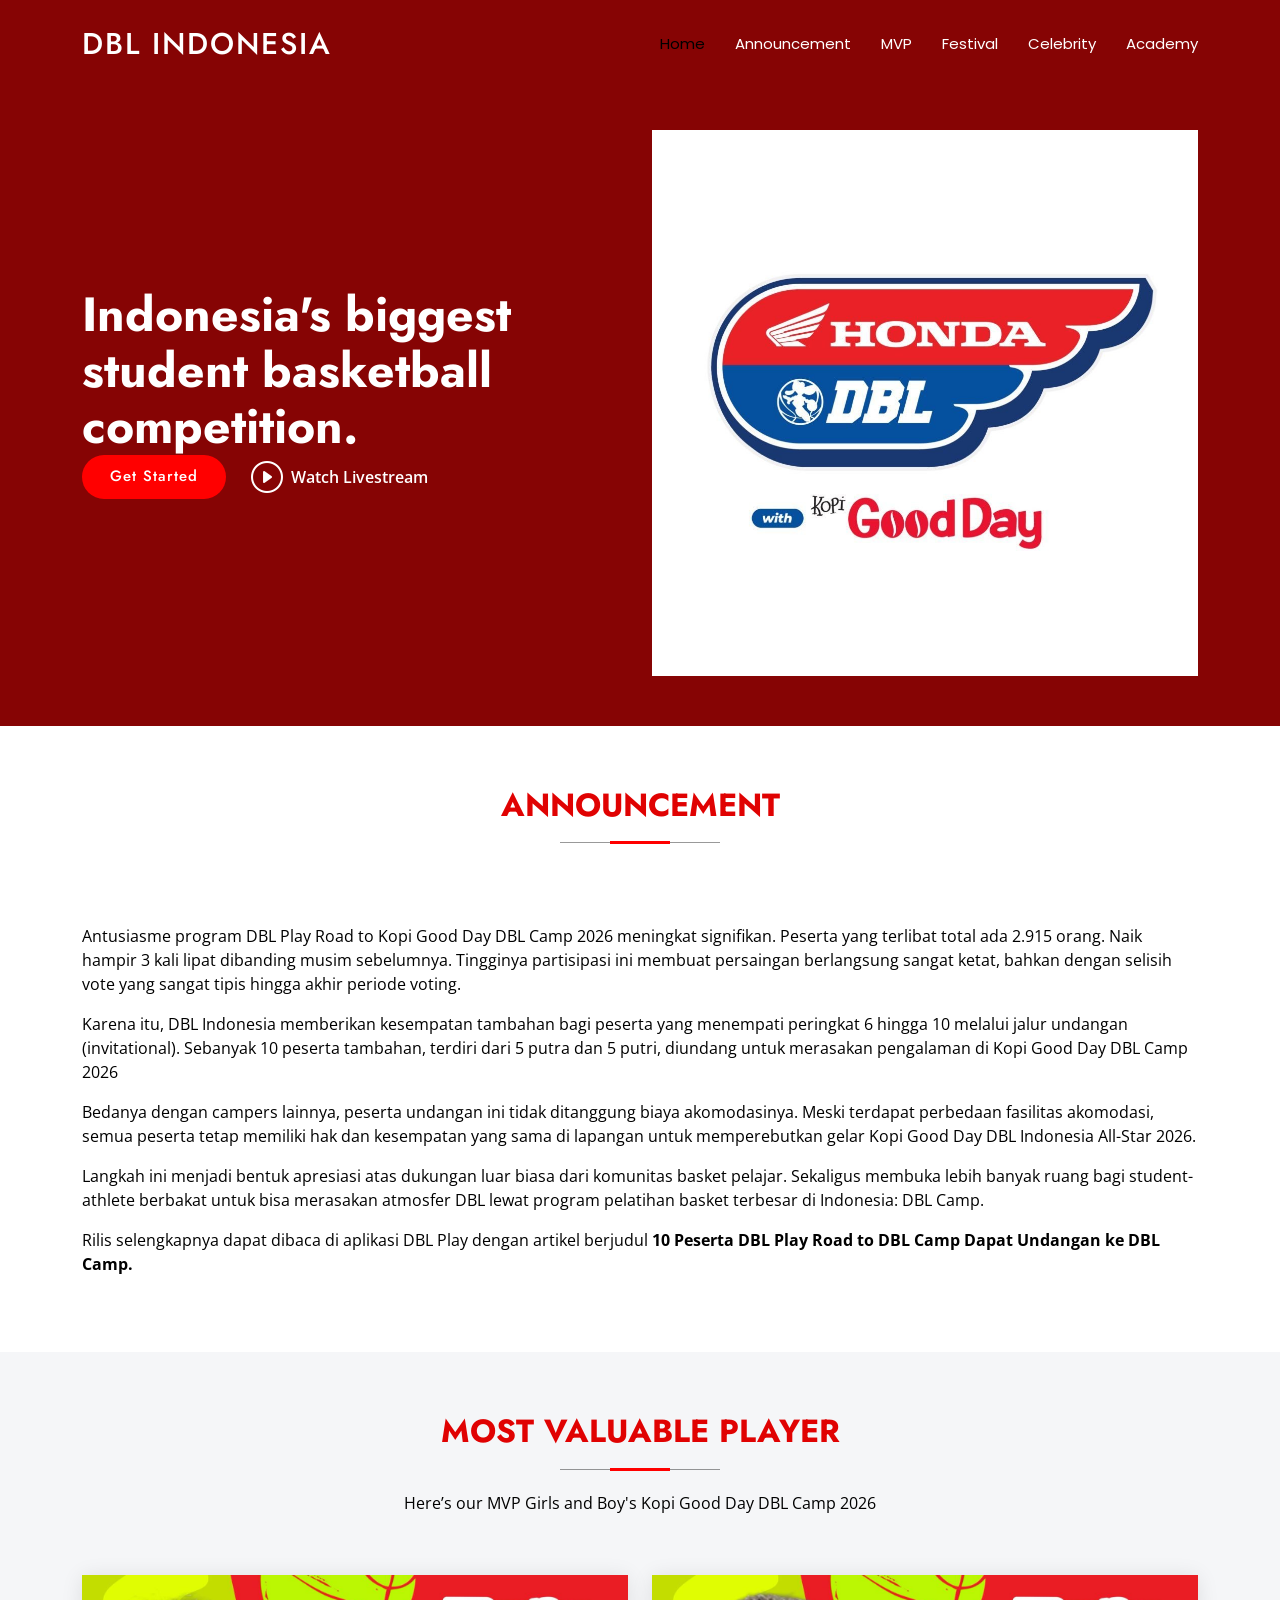
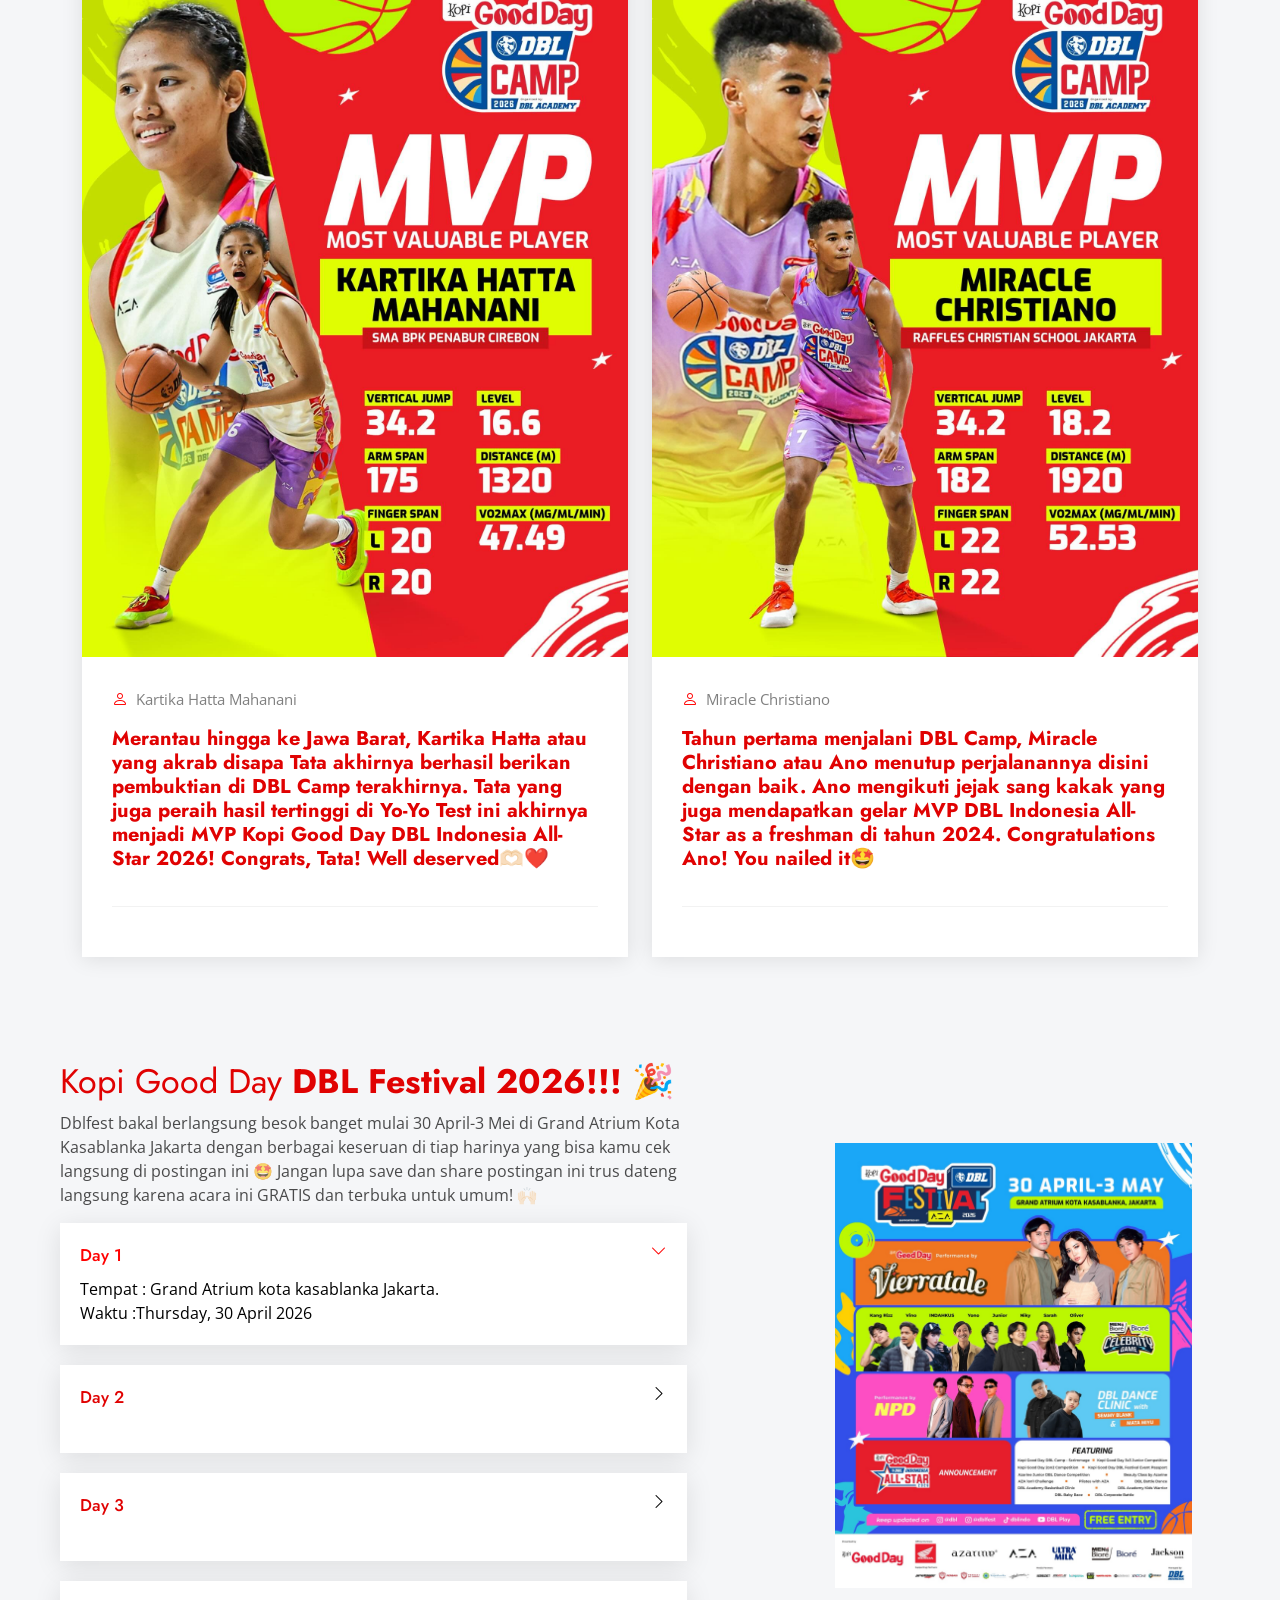
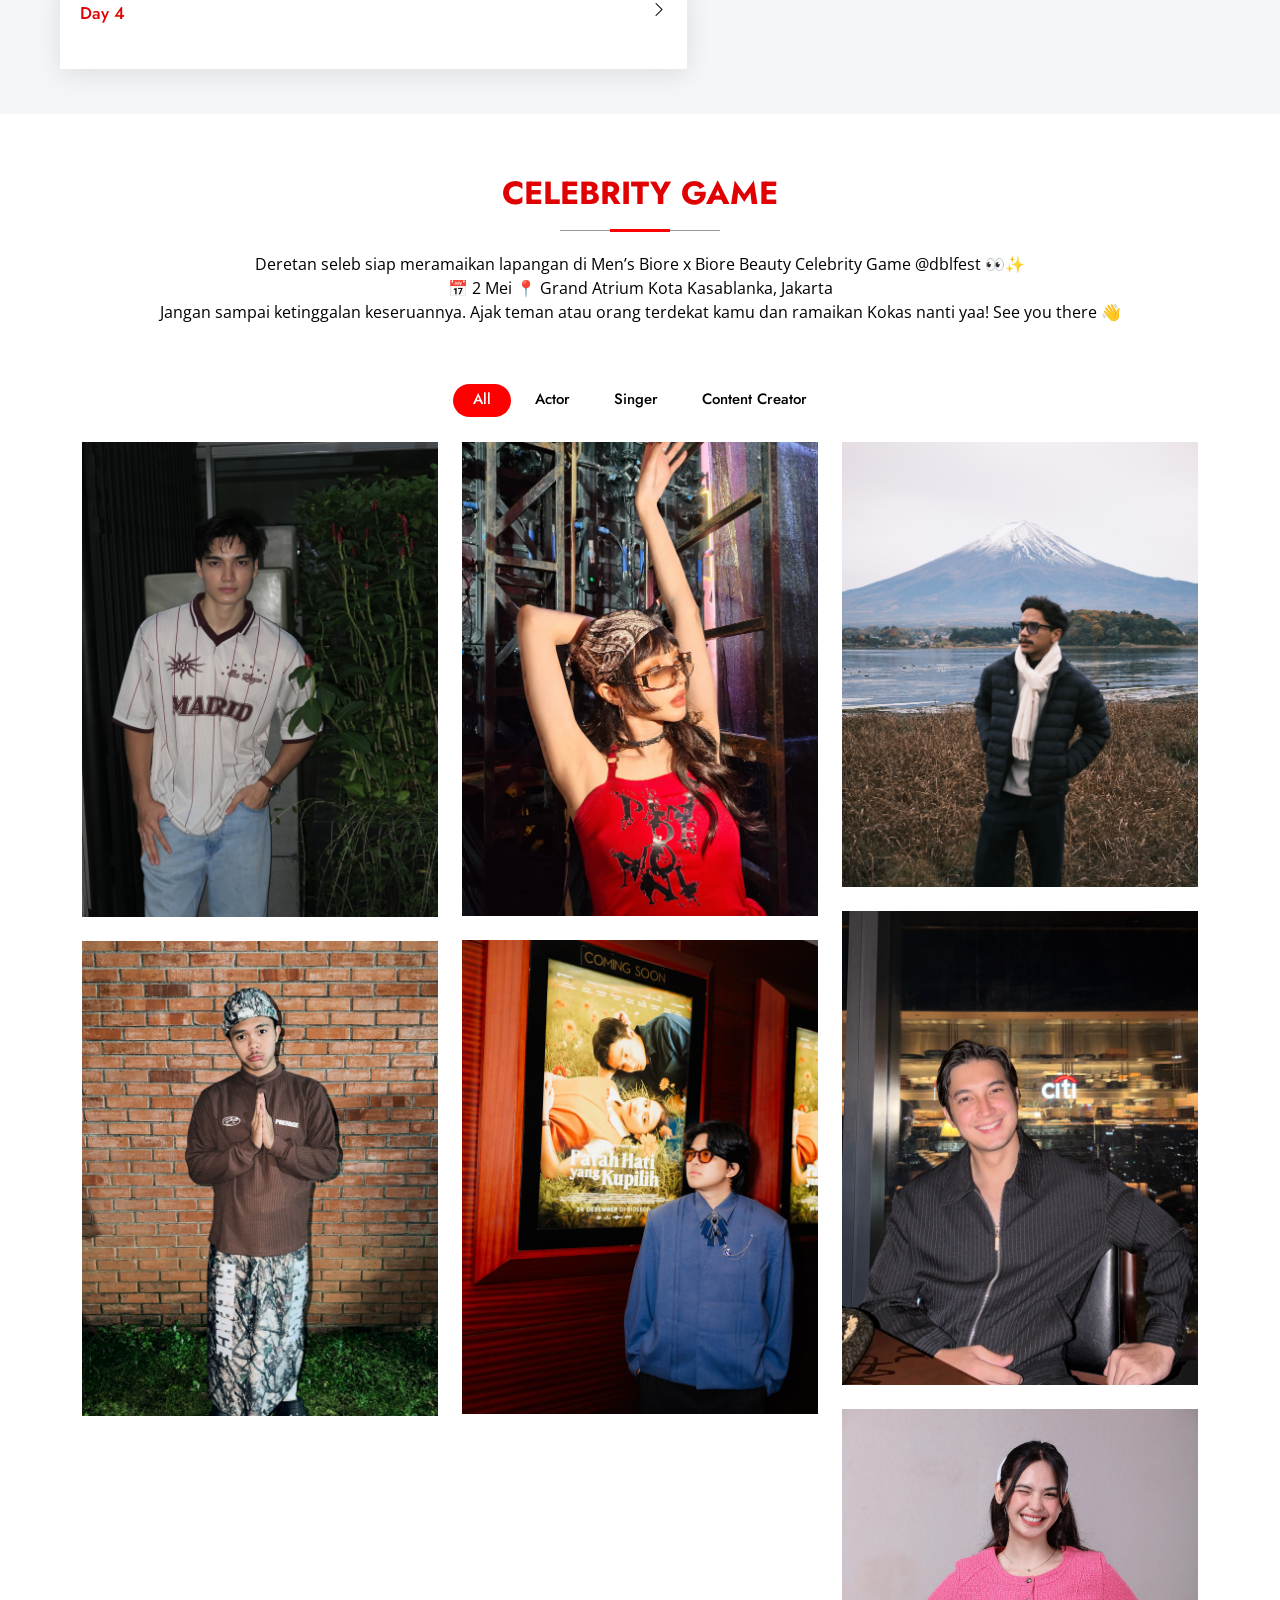
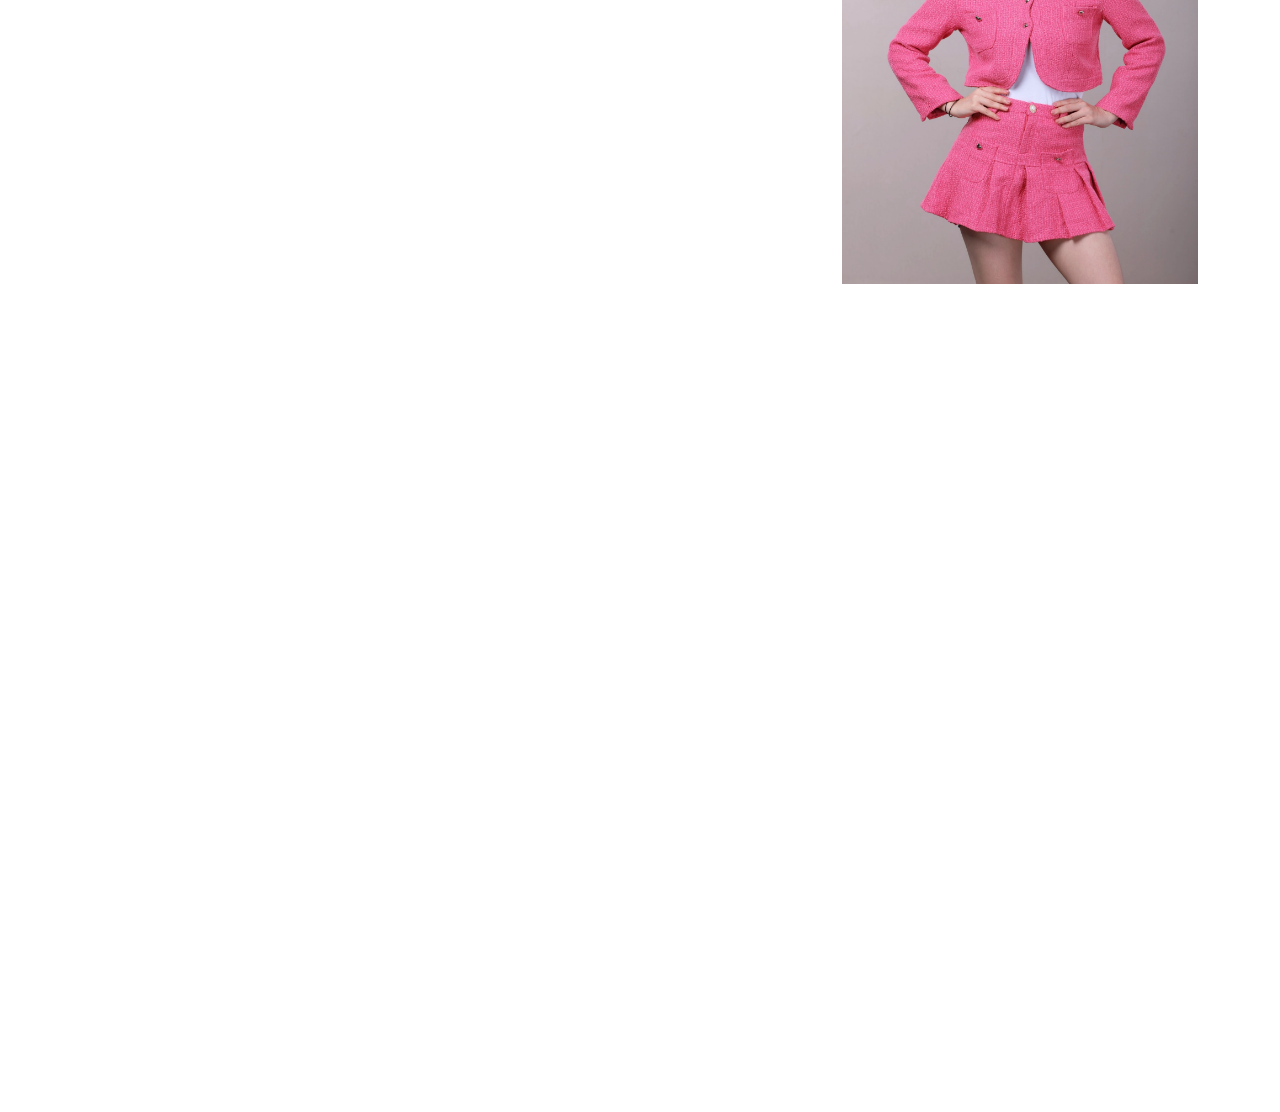
==== tugas_ets.html @ 43fe9515 "Tugas pra ETS" ====
<!DOCTYPE html>
<html lang="en">

<head>
    <meta charset="utf-8">
    <meta content="width=device-width, initial-scale=1.0" name="viewport">
    <title>Index - Arsha Bootstrap Template</title>
    <meta name="description" content="">
    <meta name="keywords" content="">

    <!-- Favicons -->
    <link href="assets/img/favicon.png" rel="icon">
    <link href="assets/img/apple-touch-icon.png" rel="apple-touch-icon">

    <!-- Fonts -->
    <link href="https://fonts.googleapis.com" rel="preconnect">
    <link href="https://fonts.gstatic.com" rel="preconnect" crossorigin>
    <link
        href="https://fonts.googleapis.com/css2?family=Open+Sans:ital,wght@0,300;0,400;0,500;0,600;0,700;0,800;1,300;1,400;1,500;1,600;1,700;1,800&family=Poppins:ital,wght@0,100;0,200;0,300;0,400;0,500;0,600;0,700;0,800;0,900;1,100;1,200;1,300;1,400;1,500;1,600;1,700;1,800;1,900&family=Jost:ital,wght@0,100;0,200;0,300;0,400;0,500;0,600;0,700;0,800;0,900;1,100;1,200;1,300;1,400;1,500;1,600;1,700;1,800;1,900&display=swap"
        rel="stylesheet">

    <!-- Vendor CSS Files -->
    <link href="assets/vendor/bootstrap/css/bootstrap.min.css" rel="stylesheet">
    <link href="assets/vendor/bootstrap-icons/bootstrap-icons.css" rel="stylesheet">
    <link href="assets/vendor/aos/aos.css" rel="stylesheet">
    <link href="assets/vendor/glightbox/css/glightbox.min.css" rel="stylesheet">
    <link href="assets/vendor/swiper/swiper-bundle.min.css" rel="stylesheet">

    <!-- Main CSS File -->
    <link href="assets/css/main.css" rel="stylesheet">

    <!-- =======================================================
  * Template Name: Arsha
  * Template URL: https://bootstrapmade.com/arsha-free-bootstrap-html-template-corporate/
  * Updated: Feb 22 2025 with Bootstrap v5.3.3
  * Author: BootstrapMade.com
  * License: https://bootstrapmade.com/license/
  ======================================================== -->
</head>

<body class="index-page">
    <!-- Header -->

    <header id="header" class="header d-flex align-items-center fixed-top">
        <div class="container-fluid container-xl position-relative d-flex align-items-center">

            <a href="index.html" class="logo d-flex align-items-center me-auto">
                <!-- Uncomment the line below if you also wish to use an image logo -->
                <!-- <img src="assets/img/logo.webp" alt=""> -->
                <h1 class="sitename">DBL Indonesia</h1>
            </a>

            <nav id="navmenu" class="navmenu">
                <ul>
                    <li><a href="#hero" class="active">Home</a></li>
                    <li><a href="#announcement">Announcement</a></li>
                    <li><a href="#mvp">MVP</a></li>
                    <li><a href="#festival">Festival</a></li>
                    <li><a href="#celebrity">Celebrity</a></li>
                    <li><a href="#academy">Academy</a></li>
                </ul>
        </div>
    </header>

    <main class="main">

        <!-- Hero Section -->
        <section id="hero" class="hero section dark-background">

            <div class="container">
                <div class="row gy-4">
                    <div class="col-lg-6 order-2 order-lg-1 d-flex flex-column justify-content-center"
                        data-aos="zoom-out">
                        <h1>Indonesia's biggest student basketball competition.</h1>
                        <div class="d-flex">
                            <a href="#hero" class="btn-get-started">Get Started</a>
                            <a href="https://www.youtube.com/DBLTV"
                                class="glightbox btn-watch-video d-flex align-items-center"><i
                                    class="bi bi-play-circle"></i><span>Watch Livestream</span></a>
                        </div>
                    </div>
                    <div class="col-lg-6 order-1 order-lg-2 hero-img" data-aos="zoom-out" data-aos-delay="200">
                        <img src="assets/img/tugasets/360075633_147842734992634_1544792061514167295_n.jpg"
                            class="img-fluid animated" alt="">
                    </div>
                </div>
            </div>

        </section><!-- /Hero Section -->

        <!-- Announcement -->
        <section id="announcement" class="about section">

            <!-- Section Title -->
            <div class="container section-title" data-aos="fade-up">
                <h2>Announcement</h2>
            </div><!-- End Section Title -->

            <div class="container">

                <div class="row gy-4">

                    <div class="col-lg-12 content" data-aos="fade-up" data-aos-delay="100">
                        <p>
                            Antusiasme program DBL Play Road to Kopi Good Day DBL Camp 2026 meningkat signifikan.
                            Peserta yang terlibat total ada 2.915 orang. Naik hampir 3 kali lipat dibanding musim
                            sebelumnya.
                            Tingginya partisipasi ini membuat persaingan
                            berlangsung sangat ketat, bahkan dengan selisih
                            vote yang sangat tipis hingga akhir periode voting.
                        </p>
                        <p> Karena itu, DBL Indonesia memberikan
                        kesempatan tambahan bagi peserta yang
                        menempati peringkat 6 hingga 10 melalui jalur
                        undangan (invitational). Sebanyak 10 peserta
                        tambahan, terdiri dari 5 putra dan 5 putri,
                        diundang untuk merasakan pengalaman di Kopi
                        Good Day DBL Camp 2026</p>
                        <p>Bedanya dengan campers lainnya, peserta
                        undangan ini tidak ditanggung biaya
                        akomodasinya. Meski terdapat perbedaan fasilitas
                        akomodasi, semua peserta tetap memiliki hak dan
                        kesempatan yang sama di lapangan untuk
                        memperebutkan gelar Kopi Good Day DBL
                        Indonesia All-Star 2026.</p>
                        <p> Langkah ini menjadi bentuk apresiasi atas
                        dukungan luar biasa dari komunitas basket pelajar.
                        Sekaligus membuka lebih banyak ruang bagi
                        student-athlete berbakat untuk bisa merasakan
                        atmosfer DBL lewat program pelatihan basket
                        terbesar di Indonesia: DBL Camp.</p>
                        <p>Rilis selengkapnya dapat dibaca di aplikasi DBL
                        Play dengan artikel berjudul <b>10 Peserta DBL Play
                        Road to DBL Camp Dapat Undangan ke DBL Camp.</b></p>
                    </div>


                </div>

            </div>

        </section><!-- /About Section -->


        <!-- MVP -->
        <section id="mvp" class="recent-blog-postst section light-background">

            <!-- Section Title -->
            <div class="container section-title" data-aos="fade-up">
                <h2>MOST VALUABLE PLAYER</h2>
                <p>Here’s our MVP Girls and Boy's Kopi Good Day DBL Camp 2026</p>
            </div><!-- End Section Title -->

            <div class="container">

                <div class="row gy-5">

                    <div class="col-xl-6 col-md-6">
                        <div class="post-item position-relative h-100" data-aos="fade-up" data-aos-delay="100">

                            <div class="post-img position-relative overflow-hidden">
                                <img src="assets/img/tugasets/cewe.jpg" class="img-fluid" alt="">
                            </div>

                            <div class="post-content d-flex flex-column">

                                <div class="meta d-flex align-items-center">
                                    <div class="d-flex align-items-center">
                                        <i class="bi bi-person"></i> <span class="ps-2">Kartika Hatta Mahanani</span>
                                    </div>
                                </div>
                                <p></p>
                                <h3 class="post-title">Merantau hingga ke Jawa Barat, Kartika Hatta atau yang akrab
                                    disapa Tata akhirnya berhasil berikan pembuktian di DBL Camp terakhirnya. Tata yang
                                    juga peraih hasil tertinggi di Yo-Yo Test ini akhirnya menjadi MVP Kopi Good Day DBL
                                    Indonesia All-Star 2026! Congrats, Tata! Well deserved🫶🏻❤️</h3>
                                <hr>

                            </div>

                        </div>
                    </div><!-- End post item -->

                    <div class="col-xl-6 col-md-6">
                        <div class="post-item position-relative h-100" data-aos="fade-up" data-aos-delay="100">

                            <div class="post-img position-relative overflow-hidden">
                                <img src="assets/img/tugasets/cowo.jpg" class="img-fluid" alt="">
                            </div>

                            <div class="post-content d-flex flex-column">

                                <div class="meta d-flex align-items-center">
                                    <div class="d-flex align-items-center">
                                        <i class="bi bi-person"></i> <span class="ps-2">Miracle Christiano</span>
                                    </div>
                                </div>
                                <p></p>
                                <h3 class="post-title">Tahun pertama menjalani DBL Camp, Miracle Christiano atau Ano
                                    menutup perjalanannya disini dengan baik. Ano mengikuti jejak sang kakak yang juga
                                    mendapatkan gelar MVP DBL Indonesia All-Star as a freshman di tahun 2024.
                                    Congratulations Ano! You nailed it🤩</h3>
                                <hr>

                            </div>

                        </div>
                    </div><!-- End post item -->

                </div>

            </div>

        </section><!-- /Recent Blog Postst Section -->

        <!-- Festival -->
        <section id="festival" class="section why-us light-background" data-builder="section">

            <div class="container-fluid">

                <div class="row gy-4">

                    <div class="col-lg-7 d-flex flex-column justify-content-center order-2 order-lg-1">

                        <div class="content px-xl-5" data-aos="fade-up" data-aos-delay="100">
                            <h3><span> Kopi Good Day </span><strong>DBL Festival 2026!!! 🎉</strong></h3>
                            <p>
                                Dblfest bakal berlangsung besok banget mulai 30 April-3 Mei di Grand Atrium Kota
                                Kasablanka Jakarta dengan berbagai keseruan di tiap harinya yang bisa kamu cek langsung
                                di postingan ini 🤩 Jangan lupa save dan share postingan ini trus dateng langsung karena
                                acara ini GRATIS dan terbuka untuk umum! 🙌🏻
                            </p>
                        </div>

                        <div class="faq-container px-xl-5" data-aos="fade-up" data-aos-delay="200">

                            <div class="faq-item faq-active">
                                <h3>Day 1</h3>
                                <div class="faq-content">
                                    <p>Tempat : Grand Atrium kota kasablanka Jakarta.</p>
                                    <p>Waktu :Thursday, 30 April 2026</p>
                                </div>
                                <i class="faq-toggle bi bi-chevron-right"></i>
                            </div><!-- End Faq item-->

                            <div class="faq-item">
                                <h3>Day 2</h3>
                                <div class="faq-content">
                                    <p>Tempat : Grand Atrium kota kasablanka Jakarta.</p>
                                    <p>Waktu :Friday, 1 Mei 2026</p>
                                </div>
                                <i class="faq-toggle bi bi-chevron-right"></i>
                            </div><!-- End Faq item-->

                            <div class="faq-item">
                                <h3>Day 3</h3>
                                <div class="faq-content">
                                    <p>Tempat : Grand Atrium kota kasablanka Jakarta.</p>
                                    <p>Waktu :Saturday, 2 Mei 2026</p>
                                </div>
                                <i class="faq-toggle bi bi-chevron-right"></i>
                            </div><!-- End Faq item-->

                            <div class="faq-item">
                                <h3>Day 4</h3>
                                <div class="faq-content">
                                    <p>Tempat : Grand Atrium kota kasablanka Jakarta.</p>
                                    <p>Waktu :Sunday, 3 Mei 2026</p>
                                </div>
                                <i class="faq-toggle bi bi-chevron-right"></i>
                            </div><!-- End Faq item-->

                        </div>

                    </div>

                    <div class="col-lg-5 order-1 order-lg-2 why-us-img">
                        <img src="assets/img/tugasets/dblday.jpg" class="img-fluid" alt="" data-aos="zoom-in"
                            data-aos-delay="100">
                    </div>
                </div>

            </div>

        </section><!-- /Why Us Section -->

        <!-- Celebrity -->
        <section id="celebrity" class="portfolio section">

            <!-- Section Title -->
            <div class="container section-title" data-aos="fade-up">
                <h2>Celebrity Game</h2>
                <p>Deretan seleb siap meramaikan lapangan di Men’s Biore x Biore Beauty Celebrity Game @dblfest 👀✨
                    <br>📅 2 Mei 📍 Grand Atrium Kota Kasablanka, Jakarta
                    <br>Jangan sampai ketinggalan keseruannya. Ajak teman atau orang terdekat kamu dan ramaikan Kokas
                    nanti
                    yaa! See you there 👋
                </p>
            </div><!-- End Section Title -->

            <div class="container">

                <div class="isotope-layout" data-default-filter="*" data-layout="masonry" data-sort="original-order">

                    <ul class="portfolio-filters isotope-filters" data-aos="fade-up" data-aos-delay="100">
                        <li data-filter="*" class="filter-active">All</li>
                        <li data-filter=".filter-actor">Actor</li>
                        <li data-filter=".filter-singer">Singer</li>
                        <li data-filter=".filter-content">Content Creator</li>
                    </ul><!-- End Portfolio Filters -->

                    <div class="row gy-4 isotope-container" data-aos="fade-up" data-aos-delay="200">

                        <div class="col-lg-4 col-md-6 portfolio-item isotope-item filter-actor">
                            <img src="assets/img/tugasets/oliver.jpg" class="img-fluid" alt="">
                            <div class="portfolio-info">
                                <h4>@olivertheroberts</h4>
                                <p>Actor <br> "Si Bapak Kurma"</p>
                            </div>
                        </div><!-- End Portfolio Item -->

                        <div class="col-lg-4 col-md-6 portfolio-item isotope-item filter-singer">
                            <img src="assets/img/tugasets/indah.jpg" class="img-fluid" alt="">
                            <div class="portfolio-info">
                                <h4>@INDAHKUS</h4>
                                <p>Musician half doctor <br> "Si Multitalenta"</p>
                            </div>
                        </div><!-- End Portfolio Item -->

                        <div class="col-lg-4 col-md-6 portfolio-item isotope-item filter-content">
                            <img src="assets/img/tugasets/arvi.jpg" class="img-fluid" alt="">
                            <div class="portfolio-info">
                                <h4>@arvinorn</h4>
                                <p>Content Creator <br> "Si Gubernur Blok M" </p>
                            </div>
                        </div><!-- End Portfolio Item -->

                        <div class="col-lg-4 col-md-6 portfolio-item isotope-item filter-actor">
                            <img src="assets/img/tugasets/junior.jpg" class="img-fluid" alt="">
                            <div class="portfolio-info">
                                <h4>@juniorroberts</h4>
                                <p>Actor <br> "Si idola ciwi ciwi</p>
                            </div>
                        </div><!-- End Portfolio Item -->

                        <div class="col-lg-4 col-md-6 portfolio-item isotope-item filter-singer">
                            <img src="assets/img/tugasets/niki.jpg" class="img-fluid" alt="">
                            <div class="portfolio-info">
                                <h4>@nikyrputra</h4>
                                <p>Content Creator & Singer <br> "Si tiba-tiba jadi penyanyi bareng NPD"</p>
                            </div>
                        </div><!-- End Portfolio Item -->

                        <div class="col-lg-4 col-md-6 portfolio-item isotope-item filter-content">
                            <img src="assets/img/tugasets/rizki.jpg" class="img-fluid" alt="">
                            <div class="portfolio-info">
                                <h4>@kangrizz01</h4>
                                <p>Content Creator <br> "Si oppa Bandung jagonya salto"</p>
                            </div>
                        </div><!-- End Portfolio Item -->

                        <div class="col-lg-4 col-md-6 portfolio-item isotope-item filter-content">
                            <img src="assets/img/tugasets/sarah.jpg" class="img-fluid" alt="">
                            <div class="portfolio-info">
                                <h4>@akubetsaa</h4>
                                <p>Content Creator <br> "Si nona cantik yang sukanya velocity"</p>
                            </div>
                        </div><!-- End Portfolio Item -->

                    </div><!-- End Portfolio Container -->

                </div>

            </div>

        </section><!-- /Portfolio Section -->

        <!-- Academy -->
        <section id="academy" class="subscribe section">
            <div class="container" data-aos="fade-up" data-aos-delay="100">
                <div class="row gy-4 justify-content-between align-items-center">
                    <div class="col-lg-6">
                        <div class="cta-content" data-aos="fade-up" data-aos-delay="200">
                            <h2>Open House DBL Academy Jakarta</h2>
                            <p>Curious what it feels like to train at DBL Academy? 👀This is your chance to experience
                                it firsthand!
                                <br>
                                <br>Join our Open House and enjoy:
                                <br>✨ Free trial class
                                <br>✨ 50% OFF registration fee
                                <br>✨ Free merchandise
                                <br>✨ GET AZA DBL PLAY 2.0 SHOES
                                <br>
                                <br>📅 23–26 April 2026
                                <br>
                                <br>Bring your energy, try the training, and feel the difference on the court. Spots are
                                limited, don’t miss it Champs! 👀
                            </p>

                            <div class="input-group mb-3">
                                <button class="btn btn-primary" type="submit" id="button-subscribe">0821-1838-2339
                                    (Bimo)</button>
                            </div>


                        </div>
                    </div>
                    <div class="col-lg-4">
                        <div class="cta-image" data-aos="zoom-out" data-aos-delay="200">
                            <img src="assets/img/tugasets/academy.jpg" alt="" class="img-fluid">
                        </div>
                    </div>
                </div>
            </div>
        </section><!-- /Subscribe Section -->


    </main>

    <!-- Scroll Top -->
    <a href="#" id="scroll-top" class="scroll-top d-flex align-items-center justify-content-center"><i
            class="bi bi-arrow-up-short"></i></a>

    <!-- Preloader -->
    <div id="preloader"></div>

    <!-- Vendor JS Files -->
    <script src="assets/vendor/bootstrap/js/bootstrap.bundle.min.js"></script>
    <script src="assets/vendor/php-email-form/validate.js"></script>
    <script src="assets/vendor/aos/aos.js"></script>
    <script src="assets/vendor/glightbox/js/glightbox.min.js"></script>
    <script src="assets/vendor/swiper/swiper-bundle.min.js"></script>
    <script src="assets/vendor/waypoints/noframework.waypoints.js"></script>
    <script src="assets/vendor/imagesloaded/imagesloaded.pkgd.min.js"></script>
    <script src="assets/vendor/isotope-layout/isotope.pkgd.min.js"></script>

    <!-- Main JS File -->
    <script src="assets/js/main.js"></script>

</body>

</html>
---- assets/css/main.css ----
/**
* Template Name: Arsha
* Template URL: https://bootstrapmade.com/arsha-free-bootstrap-html-template-corporate/
* Updated: Feb 22 2025 with Bootstrap v5.3.3
* Author: BootstrapMade.com
* License: https://bootstrapmade.com/license/
*/

/*--------------------------------------------------------------
# Font & Color Variables
# Help: https://bootstrapmade.com/color-system/
--------------------------------------------------------------*/
/* Fonts */
:root {
  --default-font: "Open Sans",  system-ui, -apple-system, "Segoe UI", Roboto, "Helvetica Neue", Arial, "Noto Sans", "Liberation Sans", sans-serif, "Apple Color Emoji", "Segoe UI Emoji", "Segoe UI Symbol", "Noto Color Emoji";
  --heading-font: "Jost",  sans-serif;
  --nav-font: "Poppins",  sans-serif;
}

/* Global Colors - The following color variables are used throughout the website. Updating them here will change the color scheme of the entire website */
:root { 
  --background-color: #ffffff; /* Background color for the entire website, including individual sections */
  --default-color: #000000; /* Default color used for the majority of the text content across the entire website */
  --heading-color: #e00202; /* Color for headings, subheadings and title throughout the website */
  --accent-color: #ff0000; /* Accent color that represents your brand on the website. It's used for buttons, links, and other elements that need to stand out */
  --surface-color: #ffffff; /* The surface color is used as a background of boxed elements within sections, such as cards, icon boxes, or other elements that require a visual separation from the global background. */
  --contrast-color: #ffffff; /* Contrast color for text, ensuring readability against backgrounds of accent, heading, or default colors. */
}

/* Nav Menu Colors - The following color variables are used specifically for the navigation menu. They are separate from the global colors to allow for more customization options */
:root {
  --nav-color: #ffffff;  /* The default color of the main navmenu links */
  --nav-hover-color: #000000; /* Applied to main navmenu links when they are hovered over or active */
  --nav-mobile-background-color: #ffffff; /* Used as the background color for mobile navigation menu */
  --nav-dropdown-background-color: #ffffff; /* Used as the background color for dropdown items that appear when hovering over primary navigation items */
  --nav-dropdown-color: #000000; /* Used for navigation links of the dropdown items in the navigation menu. */
  --nav-dropdown-hover-color: #ff0000; /* Similar to --nav-hover-color, this color is applied to dropdown navigation links when they are hovered over. */
}

/* Color Presets - These classes override global colors when applied to any section or element, providing reuse of the sam color scheme. */

.light-background {
  --background-color: #f5f6f8;
  --surface-color: #ffffff;
}

.dark-background {
  --background-color: #860404;
  --default-color: #ffffff;
  --heading-color: #ffffff;
  --surface-color: #c23535;
  --contrast-color: #ffffff;
}

/* Smooth scroll */
:root {
  scroll-behavior: smooth;
}

/*--------------------------------------------------------------
# General Styling & Shared Classes
--------------------------------------------------------------*/
body {
  color: var(--default-color);
  background-color: var(--background-color);
  font-family: var(--default-font);
}

a {
  color: var(--accent-color);
  text-decoration: none;
  transition: 0.3s;
}

a:hover {
  color: color-mix(in srgb, var(--accent-color), transparent 25%);
  text-decoration: none;
}

h1,
h2,
h3,
h4,
h5,
h6 {
  color: var(--heading-color);
  font-family: var(--heading-font);
}

/* PHP Email Form Messages
------------------------------*/
.php-email-form .error-message {
  display: none;
  background: #df1529;
  color: #ffffff;
  text-align: left;
  padding: 15px;
  margin-bottom: 24px;
  font-weight: 600;
}

.php-email-form .sent-message {
  display: none;
  color: #ffffff;
  background: #059652;
  text-align: center;
  padding: 15px;
  margin-bottom: 24px;
  font-weight: 600;
}

.php-email-form .loading {
  display: none;
  background: var(--surface-color);
  text-align: center;
  padding: 15px;
  margin-bottom: 24px;
}

.php-email-form .loading:before {
  content: "";
  display: inline-block;
  border-radius: 50%;
  width: 24px;
  height: 24px;
  margin: 0 10px -6px 0;
  border: 3px solid var(--accent-color);
  border-top-color: var(--surface-color);
  animation: php-email-form-loading 1s linear infinite;
}

@keyframes php-email-form-loading {
  0% {
    transform: rotate(0deg);
  }

  100% {
    transform: rotate(360deg);
  }
}

/*--------------------------------------------------------------
# Global Header
--------------------------------------------------------------*/
.header {
  --background-color: #bc2c2c;
  --heading-color: #ffffff;
  color: var(--default-color);
  background-color: var(--background-color);
  padding: 15px 0;
  transition: all 0.5s;
  z-index: 997;
}

.header .logo {
  line-height: 1;
}

.header .logo img {
  max-height: 36px;
  margin-right: 8px;
}

.header .logo h1 {
  font-size: 30px;
  margin: 0;
  font-weight: 500;
  color: var(--heading-color);
  letter-spacing: 2px;
  text-transform: uppercase;
}

.header .btn-getstarted,
.header .btn-getstarted:focus {
  color: var(--contrast-color);
  background: var(--accent-color);
  font-size: 14px;
  padding: 8px 25px;
  margin: 0 0 0 30px;
  border-radius: 50px;
  transition: 0.3s;
}

.header .btn-getstarted:hover,
.header .btn-getstarted:focus:hover {
  color: var(--contrast-color);
  background: color-mix(in srgb, var(--accent-color), transparent 15%);
}

@media (max-width: 1200px) {
  .header .logo {
    order: 1;
  }

  .header .btn-getstarted {
    order: 2;
    margin: 0 15px 0 0;
    padding: 6px 15px;
  }

  .header .navmenu {
    order: 3;
  }
}

/* Index Page Header
------------------------------*/
.index-page .header {
  --background-color: rgba(255, 255, 255, 0);
  --heading-color: #ffffff;
  --nav-color: #ffffff;
}

/* Index Page Header on Scroll
------------------------------*/
.index-page.scrolled .header {
  --background-color: rgba(154, 0, 0, 0.9);
}

/*--------------------------------------------------------------
# Navigation Menu
--------------------------------------------------------------*/
/* Desktop Navigation */
@media (min-width: 1200px) {
  .navmenu {
    padding: 0;
  }

  .navmenu ul {
    margin: 0;
    padding: 0;
    display: flex;
    list-style: none;
    align-items: center;
  }

  .navmenu li {
    position: relative;
  }

  .navmenu a,
  .navmenu a:focus {
    color: var(--nav-color);
    padding: 18px 15px;
    font-size: 15px;
    font-family: var(--nav-font);
    font-weight: 400;
    display: flex;
    align-items: center;
    justify-content: space-between;
    white-space: nowrap;
    transition: 0.3s;
  }

  .navmenu a i,
  .navmenu a:focus i {
    font-size: 12px;
    line-height: 0;
    margin-left: 5px;
    transition: 0.3s;
  }

  .navmenu li:last-child a {
    padding-right: 0;
  }

  .navmenu li:hover>a,
  .navmenu .active,
  .navmenu .active:focus {
    color: var(--nav-hover-color);
  }

  .navmenu .dropdown ul {
    margin: 0;
    padding: 10px 0;
    background: var(--nav-dropdown-background-color);
    display: block;
    position: absolute;
    visibility: hidden;
    left: 14px;
    top: 130%;
    opacity: 0;
    transition: 0.3s;
    border-radius: 4px;
    z-index: 99;
    box-shadow: 0px 0px 30px rgba(0, 0, 0, 0.1);
  }

  .navmenu .dropdown ul li {
    min-width: 200px;
  }

  .navmenu .dropdown ul a {
    padding: 10px 20px;
    font-size: 15px;
    text-transform: none;
    color: var(--nav-dropdown-color);
  }

  .navmenu .dropdown ul a i {
    font-size: 12px;
  }

  .navmenu .dropdown ul a:hover,
  .navmenu .dropdown ul .active:hover,
  .navmenu .dropdown ul li:hover>a {
    color: var(--nav-dropdown-hover-color);
  }

  .navmenu .dropdown:hover>ul {
    opacity: 1;
    top: 100%;
    visibility: visible;
  }

  .navmenu .dropdown .dropdown ul {
    top: 0;
    left: -90%;
    visibility: hidden;
  }

  .navmenu .dropdown .dropdown:hover>ul {
    opacity: 1;
    top: 0;
    left: -100%;
    visibility: visible;
  }

  .navmenu .megamenu {
    position: static;
  }

  .navmenu .megamenu ul {
    margin: 0;
    padding: 10px;
    background: var(--nav-dropdown-background-color);
    box-shadow: 0px 0px 20px rgba(0, 0, 0, 0.1);
    position: absolute;
    top: 130%;
    left: 0;
    right: 0;
    visibility: hidden;
    opacity: 0;
    display: flex;
    transition: 0.3s;
    border-radius: 4px;
    z-index: 99;
  }

  .navmenu .megamenu ul li {
    flex: 1;
  }

  .navmenu .megamenu ul li a,
  .navmenu .megamenu ul li:hover>a {
    padding: 10px 20px;
    font-size: 15px;
    color: var(--nav-dropdown-color);
  }

  .navmenu .megamenu ul li a:hover,
  .navmenu .megamenu ul li .active,
  .navmenu .megamenu ul li .active:hover {
    color: var(--nav-dropdown-hover-color);
  }

  .navmenu .megamenu:hover>ul {
    opacity: 1;
    top: 100%;
    visibility: visible;
  }

  .navmenu .dd-box-shadow {
    box-shadow: 0px 0px 30px rgba(0, 0, 0, 0.1);
  }
}

/* Mobile Navigation */
@media (max-width: 1199px) {
  .mobile-nav-toggle {
    color: var(--nav-color);
    font-size: 28px;
    line-height: 0;
    margin-right: 10px;
    cursor: pointer;
    transition: color 0.3s;
  }

  .navmenu {
    padding: 0;
    z-index: 9997;
  }

  .navmenu ul {
    display: none;
    list-style: none;
    position: absolute;
    inset: 60px 20px 20px 20px;
    padding: 10px 0;
    margin: 0;
    border-radius: 6px;
    background-color: var(--nav-mobile-background-color);
    overflow-y: auto;
    transition: 0.3s;
    z-index: 9998;
    box-shadow: 0px 0px 30px rgba(0, 0, 0, 0.1);
  }

  .navmenu a,
  .navmenu a:focus {
    color: var(--nav-dropdown-color);
    padding: 10px 20px;
    font-family: var(--nav-font);
    font-size: 17px;
    font-weight: 500;
    display: flex;
    align-items: center;
    justify-content: space-between;
    white-space: nowrap;
    transition: 0.3s;
  }

  .navmenu a i,
  .navmenu a:focus i {
    font-size: 12px;
    line-height: 0;
    margin-left: 5px;
    width: 30px;
    height: 30px;
    display: flex;
    align-items: center;
    justify-content: center;
    border-radius: 50%;
    transition: 0.3s;
    background-color: color-mix(in srgb, var(--accent-color), transparent 90%);
  }

  .navmenu a i:hover,
  .navmenu a:focus i:hover {
    background-color: var(--accent-color);
    color: var(--contrast-color);
  }

  .navmenu a:hover,
  .navmenu .active,
  .navmenu .active:focus {
    color: var(--nav-dropdown-hover-color);
  }

  .navmenu .active i,
  .navmenu .active:focus i {
    background-color: var(--accent-color);
    color: var(--contrast-color);
    transform: rotate(180deg);
  }

  .navmenu .dropdown ul {
    position: static;
    display: none;
    z-index: 99;
    padding: 10px 0;
    margin: 10px 20px;
    background-color: var(--nav-dropdown-background-color);
    border: 1px solid color-mix(in srgb, var(--default-color), transparent 90%);
    box-shadow: none;
    transition: all 0.5s ease-in-out;
  }

  .navmenu .dropdown ul ul {
    background-color: rgba(33, 37, 41, 0.1);
  }

  .navmenu .dropdown>.dropdown-active {
    display: block;
    background-color: rgba(33, 37, 41, 0.03);
  }

  .mobile-nav-active {
    overflow: hidden;
  }

  .mobile-nav-active .mobile-nav-toggle {
    color: #fff;
    position: absolute;
    font-size: 32px;
    top: 15px;
    right: 15px;
    margin-right: 0;
    z-index: 9999;
  }

  .mobile-nav-active .navmenu {
    position: fixed;
    overflow: hidden;
    inset: 0;
    background: rgba(33, 37, 41, 0.8);
    transition: 0.3s;
  }

  .mobile-nav-active .navmenu>ul {
    display: block;
  }
}

/*--------------------------------------------------------------
# Global Footer
--------------------------------------------------------------*/
.footer {
  color: var(--default-color);
  background-color: var(--background-color);
  font-size: 14px;
  padding-bottom: 50px;
  position: relative;
}

.footer .footer-newsletter {
  background-color: color-mix(in srgb, var(--heading-color), transparent 95%);
  padding: 50px 0;
}

.footer .footer-newsletter h4 {
  font-size: 24px;
}

.footer .footer-newsletter .newsletter-form {
  margin-top: 30px;
  margin-bottom: 15px;
  padding: 6px 8px;
  position: relative;
  background-color: color-mix(in srgb, var(--background-color), transparent 50%);
  border: 1px solid color-mix(in srgb, var(--default-color), transparent 90%);
  box-shadow: 0px 2px 25px rgba(0, 0, 0, 0.1);
  display: flex;
  transition: 0.3s;
  border-radius: 50px;
}

.footer .footer-newsletter .newsletter-form:focus-within {
  border-color: var(--accent-color);
}

.footer .footer-newsletter .newsletter-form input[type=email] {
  border: 0;
  padding: 4px;
  width: 100%;
  background-color: color-mix(in srgb, var(--background-color), transparent 50%);
  color: var(--default-color);
}

.footer .footer-newsletter .newsletter-form input[type=email]:focus-visible {
  outline: none;
}

.footer .footer-newsletter .newsletter-form input[type=submit] {
  border: 0;
  font-size: 16px;
  padding: 0 20px;
  margin: -7px -8px -7px 0;
  background: var(--accent-color);
  color: var(--contrast-color);
  transition: 0.3s;
  border-radius: 50px;
}

.footer .footer-newsletter .newsletter-form input[type=submit]:hover {
  background: color-mix(in srgb, var(--accent-color), transparent 20%);
}

.footer .footer-top {
  padding-top: 50px;
}

.footer .social-links a {
  display: flex;
  align-items: center;
  justify-content: center;
  width: 40px;
  height: 40px;
  border-radius: 50%;
  border: 1px solid color-mix(in srgb, var(--default-color), transparent 50%);
  font-size: 16px;
  color: color-mix(in srgb, var(--default-color), transparent 20%);
  margin-right: 10px;
  transition: 0.3s;
}

.footer .social-links a:hover {
  color: var(--accent-color);
  border-color: var(--accent-color);
}

.footer h4 {
  font-size: 16px;
  font-weight: bold;
  position: relative;
  padding-bottom: 12px;
}

.footer .footer-links {
  margin-bottom: 30px;
}

.footer .footer-links ul {
  list-style: none;
  padding: 0;
  margin: 0;
}

.footer .footer-links ul i {
  margin-right: 3px;
  font-size: 12px;
  line-height: 0;
  color: var(--accent-color);
}

.footer .footer-links ul li {
  padding: 10px 0;
  display: flex;
  align-items: center;
}

.footer .footer-links ul li:first-child {
  padding-top: 0;
}

.footer .footer-links ul a {
  display: inline-block;
  color: color-mix(in srgb, var(--default-color), transparent 20%);
  line-height: 1;
}

.footer .footer-links ul a:hover {
  color: var(--accent-color);
}

.footer .footer-about a {
  color: var(--heading-color);
  font-size: 28px;
  font-weight: 600;
  text-transform: uppercase;
  font-family: var(--heading-font);
}

.footer .footer-contact p {
  margin-bottom: 5px;
}

.footer .copyright {
  padding-top: 25px;
  padding-bottom: 25px;
  border-top: 1px solid color-mix(in srgb, var(--default-color), transparent 90%);
}

.footer .copyright p {
  margin-bottom: 0;
}

.footer .credits {
  margin-top: 6px;
  font-size: 13px;
}

/*--------------------------------------------------------------
# Preloader
--------------------------------------------------------------*/
#preloader {
  position: fixed;
  inset: 0;
  z-index: 999999;
  overflow: hidden;
  background: var(--background-color);
  transition: all 0.6s ease-out;
}

#preloader:before {
  content: "";
  position: fixed;
  top: calc(50% - 30px);
  left: calc(50% - 30px);
  border: 6px solid #ffffff;
  border-color: var(--accent-color) transparent var(--accent-color) transparent;
  border-radius: 50%;
  width: 60px;
  height: 60px;
  animation: animate-preloader 1.5s linear infinite;
}

@keyframes animate-preloader {
  0% {
    transform: rotate(0deg);
  }

  100% {
    transform: rotate(360deg);
  }
}

/*--------------------------------------------------------------
# Scroll Top Button
--------------------------------------------------------------*/
.scroll-top {
  position: fixed;
  visibility: hidden;
  opacity: 0;
  right: 15px;
  bottom: -15px;
  z-index: 99999;
  background-color: var(--accent-color);
  width: 44px;
  height: 44px;
  border-radius: 50px;
  transition: all 0.4s;
}

.scroll-top i {
  font-size: 24px;
  color: var(--contrast-color);
  line-height: 0;
}

.scroll-top:hover {
  background-color: color-mix(in srgb, var(--accent-color), transparent 20%);
  color: var(--contrast-color);
}

.scroll-top.active {
  visibility: visible;
  opacity: 1;
  bottom: 15px;
}

/*--------------------------------------------------------------
# Disable aos animation delay on mobile devices
--------------------------------------------------------------*/
@media screen and (max-width: 768px) {
  [data-aos-delay] {
    transition-delay: 0 !important;
  }
}

/*--------------------------------------------------------------
# Global Page Titles & Breadcrumbs
--------------------------------------------------------------*/
.page-title {
  --background-color: color-mix(in srgb, var(--default-color), transparent 96%);
  color: var(--default-color);
  background-color: var(--background-color);
  padding: 20px 0;
  position: relative;
}

.page-title h1 {
  font-size: 28px;
  font-weight: 700;
  margin: 0;
}

.page-title .breadcrumbs ol {
  display: flex;
  flex-wrap: wrap;
  list-style: none;
  padding: 0 0 10px 0;
  margin: 0;
  font-size: 14px;
}

.page-title .breadcrumbs ol li+li {
  padding-left: 10px;
}

.page-title .breadcrumbs ol li+li::before {
  content: "/";
  display: inline-block;
  padding-right: 10px;
  color: color-mix(in srgb, var(--default-color), transparent 70%);
}

/*--------------------------------------------------------------
# Global Sections
--------------------------------------------------------------*/
section,
.section {
  color: var(--default-color);
  background-color: var(--background-color);
  padding: 60px 0;
  scroll-margin-top: 88px;
  overflow: clip;
}

@media (max-width: 1199px) {

  section,
  .section {
    scroll-margin-top: 66px;
  }
}

/*--------------------------------------------------------------
# Global Section Titles
--------------------------------------------------------------*/
.section-title {
  text-align: center;
  padding-bottom: 60px;
  position: relative;
}

.section-title h2 {
  font-size: 32px;
  font-weight: 700;
  margin-bottom: 20px;
  padding-bottom: 20px;
  text-transform: uppercase;
  position: relative;
}

.section-title h2:before {
  content: "";
  position: absolute;
  display: block;
  width: 160px;
  height: 1px;
  background: color-mix(in srgb, var(--default-color), transparent 60%);
  left: 0;
  right: 0;
  bottom: 1px;
  margin: auto;
}

.section-title h2::after {
  content: "";
  position: absolute;
  display: block;
  width: 60px;
  height: 3px;
  background: var(--accent-color);
  left: 0;
  right: 0;
  bottom: 0;
  margin: auto;
}

.section-title p {
  margin-bottom: 0;
}

/*--------------------------------------------------------------
# Hero Section
--------------------------------------------------------------*/
.hero {
  width: 100%;
  min-height: 80vh;
  position: relative;
  padding: 120px 0 60px 0;
  display: flex;
  align-items: center;
}

.hero h1 {
  margin: 0;
  font-size: 48px;
  font-weight: 700;
  line-height: 56px;
}

.hero p {
  color: color-mix(in srgb, var(--default-color), transparent 30%);
  margin: 5px 0 30px 0;
  font-size: 22px;
  line-height: 1.3;
  font-weight: 600;
}

.hero .btn-get-started {
  color: var(--contrast-color);
  background: var(--accent-color);
  font-family: var(--heading-font);
  font-weight: 500;
  font-size: 15px;
  letter-spacing: 1px;
  display: inline-block;
  padding: 10px 28px 12px 28px;
  border-radius: 50px;
  transition: 0.5s;
}

.hero .btn-get-started:hover {
  color: var(--contrast-color);
  background: color-mix(in srgb, var(--accent-color), transparent 15%);
}

.hero .btn-watch-video {
  font-size: 16px;
  transition: 0.5s;
  margin-left: 25px;
  color: var(--default-color);
  font-weight: 600;
}

.hero .btn-watch-video i {
  color: var(--contrast-color);
  font-size: 32px;
  transition: 0.3s;
  line-height: 0;
  margin-right: 8px;
}

.hero .btn-watch-video:hover {
  color: var(--accent-color);
}

.hero .btn-watch-video:hover i {
  color: color-mix(in srgb, var(--accent-color), transparent 15%);
}

.hero .animated {
  animation: up-down 2s ease-in-out infinite alternate-reverse both;
}

@media (max-width: 640px) {
  .hero h1 {
    font-size: 28px;
    line-height: 36px;
  }

  .hero p {
    font-size: 18px;
    line-height: 24px;
    margin-bottom: 30px;
  }

  .hero .btn-get-started,
  .hero .btn-watch-video {
    font-size: 13px;
  }
}

@keyframes up-down {
  0% {
    transform: translateY(10px);
  }

  100% {
    transform: translateY(-10px);
  }
}

/*--------------------------------------------------------------
# Clients Section
--------------------------------------------------------------*/
.clients {
  padding: 12px 0;
}

.clients .swiper {
  padding: 10px 0;
}

.clients .swiper-wrapper {
  height: auto;
}

.clients .swiper-slide img {
  transition: 0.3s;
  padding: 0 10px;
}

.clients .swiper-slide img:hover {
  transform: scale(1.1);
}

/*--------------------------------------------------------------
# About Section
--------------------------------------------------------------*/
.about ul {
  list-style: none;
  padding: 0;
}

.about ul li {
  padding-bottom: 5px;
  display: flex;
  align-items: center;
}

.about ul i {
  font-size: 20px;
  padding-right: 4px;
  color: var(--accent-color);
}

.about .read-more {
  color: var(--accent-color);
  font-family: var(--heading-font);
  font-weight: 500;
  font-size: 16px;
  letter-spacing: 1px;
  padding: 8px 28px;
  border-radius: 5px;
  transition: 0.3s;
  display: inline-flex;
  align-items: center;
  justify-content: center;
  border: 2px solid var(--accent-color);
}

.about .read-more i {
  font-size: 18px;
  margin-left: 5px;
  line-height: 0;
  transition: 0.3s;
}

.about .read-more:hover {
  background: var(--accent-color);
  color: var(--contrast-color);
}

.about .read-more:hover i {
  transform: translate(5px, 0);
}

/*--------------------------------------------------------------
# Why Us Section
--------------------------------------------------------------*/
.why-us {
  padding: 30px 0;
}

.why-us .content h3 {
  font-weight: 400;
  font-size: 34px;
}

.why-us .content p {
  color: color-mix(in srgb, var(--default-color), transparent 30%);
}

.why-us .faq-container .faq-item {
  background-color: var(--surface-color);
  position: relative;
  padding: 20px;
  margin-bottom: 20px;
  box-shadow: 0px 5px 25px 0px rgba(0, 0, 0, 0.1);
  overflow: hidden;
}

.why-us .faq-container .faq-item:last-child {
  margin-bottom: 0;
}

.why-us .faq-container .faq-item h3 {
  font-weight: 500;
  font-size: 17px;
  line-height: 24px;
  margin: 0 30px 0 0;
  transition: 0.3s;
  cursor: pointer;
}

.why-us .faq-container .faq-item h3 span {
  color: var(--accent-color);
  padding-right: 5px;
  font-weight: 600;
}

.why-us .faq-container .faq-item h3:hover {
  color: var(--accent-color);
}

.why-us .faq-container .faq-item .faq-content {
  display: grid;
  grid-template-rows: 0fr;
  transition: 0.3s ease-in-out;
  visibility: hidden;
  opacity: 0;
}

.why-us .faq-container .faq-item .faq-content p {
  margin-bottom: 0;
  overflow: hidden;
}

.why-us .faq-container .faq-item .faq-icon {
  position: absolute;
  top: 22px;
  left: 20px;
  font-size: 22px;
  line-height: 0;
  transition: 0.3s;
  color: var(--accent-color);
}

.why-us .faq-container .faq-item .faq-toggle {
  position: absolute;
  top: 20px;
  right: 20px;
  font-size: 16px;
  line-height: 0;
  transition: 0.3s;
  cursor: pointer;
}

.why-us .faq-container .faq-item .faq-toggle:hover {
  color: var(--accent-color);
}

.why-us .faq-container .faq-active h3 {
  color: var(--accent-color);
}

.why-us .faq-container .faq-active .faq-content {
  grid-template-rows: 1fr;
  visibility: visible;
  opacity: 1;
  padding-top: 10px;
}

.why-us .faq-container .faq-active .faq-toggle {
  transform: rotate(90deg);
  color: var(--accent-color);
}

.why-us .why-us-img {
  display: flex;
  align-items: center;
  justify-content: center;
}

.why-us .why-us-img img {
  max-height: 70%;
}

/*--------------------------------------------------------------
# Skills Section
--------------------------------------------------------------*/
.skills .content h3 {
  font-size: 2rem;
  font-weight: 700;
}

.skills .content p {
  color: color-mix(in srgb, var(--default-color), transparent 30%);
}

.skills .content p:last-child {
  margin-bottom: 0;
}

.skills .content ul {
  list-style: none;
  padding: 0;
}

.skills .content ul li {
  padding-bottom: 10px;
}

.skills .progress {
  height: 60px;
  display: block;
  background: none;
  border-radius: 0;
}

.skills .progress .skill {
  color: var(--default-color);
  padding: 0;
  margin: 0 0 6px 0;
  text-transform: uppercase;
  display: block;
  font-weight: 600;
  font-family: var(--heading-font);
}

.skills .progress .skill .val {
  float: right;
  font-style: normal;
}

.skills .progress-bar-wrap {
  background: color-mix(in srgb, var(--heading-color), transparent 90%);
  height: 10px;
}

.skills .progress-bar {
  width: 1px;
  height: 10px;
  transition: 0.9s;
  background-color: var(--heading-color);
}

/*--------------------------------------------------------------
# Services Section
--------------------------------------------------------------*/
.services .service-item {
  background-color: var(--surface-color);
  box-shadow: 0px 5px 90px 0px rgba(0, 0, 0, 0.1);
  padding: 50px 30px;
  transition: all ease-in-out 0.4s;
  height: 100%;
}

.services .service-item .icon {
  margin-bottom: 10px;
}

.services .service-item .icon i {
  color: var(--accent-color);
  font-size: 36px;
  transition: 0.3s;
}

.services .service-item h4 {
  font-weight: 700;
  margin-bottom: 15px;
  font-size: 20px;
}

.services .service-item h4 a {
  color: var(--heading-color);
  transition: ease-in-out 0.3s;
}

.services .service-item p {
  line-height: 24px;
  font-size: 14px;
  margin-bottom: 0;
}

.services .service-item:hover {
  transform: translateY(-10px);
}

.services .service-item:hover h4 a {
  color: var(--accent-color);
}

/*--------------------------------------------------------------
# Work Process Section
--------------------------------------------------------------*/
.work-process .steps-item {
  background: var(--surface-color);
  border-radius: 20px;
  height: 100%;
  transition: all 0.3s ease-in-out;
  box-shadow: 0 5px 20px color-mix(in srgb, var(--default-color), transparent 92%);
}

.work-process .steps-item .steps-image {
  border-radius: 20px 20px 0 0;
  overflow: hidden;
}

.work-process .steps-item:hover {
  transform: translateY(-10px);
  box-shadow: 0 15px 30px color-mix(in srgb, var(--accent-color), transparent 85%);
}

.work-process .steps-item:hover .steps-number {
  background: var(--accent-color);
  color: var(--contrast-color);
}

.work-process .steps-item:hover .steps-image img {
  transform: scale(1.1);
}

.work-process .steps-image {
  position: relative;
  height: 280px;
}

.work-process .steps-image img {
  width: 100%;
  height: 100%;
  object-fit: cover;
  transition: transform 0.6s ease;
}

.work-process .steps-content {
  position: relative;
  padding: 40px 30px 30px;
}

.work-process .steps-content .steps-number {
  position: absolute;
  left: 30px;
  top: -30px;
  width: 60px;
  height: 60px;
  background: var(--accent-color);
  color: var(--contrast-color);
  border-radius: 50%;
  font-family: var(--heading-font);
  font-size: 24px;
  font-weight: 700;
  display: flex;
  align-items: center;
  justify-content: center;
  transition: all 0.3s ease-in-out;
}

.work-process .steps-content h3 {
  font-size: 24px;
  font-weight: 700;
  margin-bottom: 15px;
}

.work-process .steps-content p {
  font-size: 15px;
  color: color-mix(in srgb, var(--default-color), transparent 20%);
  margin-bottom: 25px;
}

.work-process .steps-features .feature-item {
  display: flex;
  align-items: center;
  margin-bottom: 12px;
}

.work-process .steps-features .feature-item:last-child {
  margin-bottom: 0;
}

.work-process .steps-features .feature-item i {
  color: var(--accent-color);
  font-size: 18px;
  margin-right: 10px;
}

.work-process .steps-features .feature-item span {
  font-size: 14px;
  color: color-mix(in srgb, var(--default-color), transparent 15%);
}

@media (max-width: 1199px) {
  .work-process .steps-image {
    height: 240px;
  }

  .work-process .steps-content {
    padding: 35px 25px 25px;
  }

  .work-process .steps-content h3 {
    font-size: 22px;
  }
}

@media (max-width: 991px) {
  .work-process .steps-item {
    margin-bottom: 30px;
  }

  .work-process .steps-image {
    height: 220px;
  }

  .work-process .steps-content {
    padding: 30px 20px 20px;
  }

  .work-process .steps-content .steps-number {
    width: 50px;
    height: 50px;
    font-size: 20px;
    left: 25px;
    top: -25px;
  }

  .work-process .steps-content h3 {
    font-size: 20px;
    margin-bottom: 12px;
  }

  .work-process .steps-content p {
    font-size: 14px;
    margin-bottom: 20px;
  }
}

/*--------------------------------------------------------------
# Call To Action Section
--------------------------------------------------------------*/
.call-to-action {
  padding: 120px 0;
  position: relative;
  clip-path: inset(0);
}

.call-to-action img {
  position: fixed;
  top: 0;
  left: 0;
  display: block;
  width: 100%;
  height: 100%;
  object-fit: cover;
  z-index: 1;
}

.call-to-action:before {
  content: "";
  background: color-mix(in srgb, var(--background-color), transparent 35%);
  position: absolute;
  inset: 0;
  z-index: 2;
}

.call-to-action .container {
  position: relative;
  z-index: 3;
}

.call-to-action h3 {
  color: var(--default-color);
  font-size: 28px;
  font-weight: 700;
}

.call-to-action p {
  color: var(--default-color);
}

.call-to-action .cta-btn {
  font-family: var(--heading-font);
  font-weight: 500;
  font-size: 16px;
  letter-spacing: 1px;
  display: inline-block;
  padding: 12px 40px;
  border-radius: 50px;
  transition: 0.5s;
  margin: 10px;
  border: 2px solid var(--contrast-color);
  color: var(--contrast-color);
}

.call-to-action .cta-btn:hover {
  background: var(--accent-color);
  border: 2px solid var(--accent-color);
}

/*--------------------------------------------------------------
# Portfolio Section
--------------------------------------------------------------*/
.portfolio .portfolio-filters {
  padding: 0;
  margin: 0 auto 20px auto;
  list-style: none;
  text-align: center;
}

.portfolio .portfolio-filters li {
  cursor: pointer;
  display: inline-block;
  padding: 8px 20px 10px 20px;
  margin: 0;
  font-size: 15px;
  font-weight: 500;
  line-height: 1;
  margin-bottom: 5px;
  border-radius: 50px;
  transition: all 0.3s ease-in-out;
  font-family: var(--heading-font);
}

.portfolio .portfolio-filters li:hover,
.portfolio .portfolio-filters li.filter-active {
  color: var(--contrast-color);
  background-color: var(--accent-color);
}

.portfolio .portfolio-filters li:first-child {
  margin-left: 0;
}

.portfolio .portfolio-filters li:last-child {
  margin-right: 0;
}

@media (max-width: 575px) {
  .portfolio .portfolio-filters li {
    font-size: 14px;
    margin: 0 0 10px 0;
  }
}

.portfolio .portfolio-item {
  position: relative;
  overflow: hidden;
}

.portfolio .portfolio-item .portfolio-info {
  opacity: 0;
  position: absolute;
  left: 12px;
  right: 12px;
  bottom: -100%;
  z-index: 3;
  transition: all ease-in-out 0.5s;
  background: color-mix(in srgb, var(--background-color), transparent 10%);
  padding: 15px;
}

.portfolio .portfolio-item .portfolio-info h4 {
  font-size: 18px;
  font-weight: 600;
  padding-right: 50px;
}

.portfolio .portfolio-item .portfolio-info p {
  color: color-mix(in srgb, var(--default-color), transparent 30%);
  font-size: 14px;
  margin-bottom: 0;
  padding-right: 50px;
}

.portfolio .portfolio-item .portfolio-info .preview-link,
.portfolio .portfolio-item .portfolio-info .details-link {
  position: absolute;
  right: 50px;
  font-size: 24px;
  top: calc(50% - 14px);
  color: color-mix(in srgb, var(--default-color), transparent 30%);
  transition: 0.3s;
  line-height: 0;
}

.portfolio .portfolio-item .portfolio-info .preview-link:hover,
.portfolio .portfolio-item .portfolio-info .details-link:hover {
  color: var(--accent-color);
}

.portfolio .portfolio-item .portfolio-info .details-link {
  right: 14px;
  font-size: 28px;
}

.portfolio .portfolio-item:hover .portfolio-info {
  opacity: 1;
  bottom: 0;
}

/*--------------------------------------------------------------
# Team Section
--------------------------------------------------------------*/
.team .team-member {
  background-color: var(--surface-color);
  box-shadow: 0px 2px 15px rgba(0, 0, 0, 0.1);
  position: relative;
  border-radius: 5px;
  transition: 0.5s;
  padding: 30px;
  height: 100%;
}

@media (max-width: 468px) {
  .team .team-member {
    flex-direction: column;
    justify-content: center !important;
    align-items: center !important;
  }
}

.team .team-member .pic {
  overflow: hidden;
  width: 150px;
  border-radius: 50%;
  flex-shrink: 0;
}

.team .team-member .pic img {
  transition: ease-in-out 0.3s;
}

.team .team-member:hover {
  transform: translateY(-10px);
}

.team .team-member .member-info {
  padding-left: 30px;
}

@media (max-width: 468px) {
  .team .team-member .member-info {
    padding: 30px 0 0 0;
    text-align: center;
  }
}

.team .team-member h4 {
  font-weight: 700;
  margin-bottom: 5px;
  font-size: 20px;
}

.team .team-member span {
  display: block;
  font-size: 15px;
  padding-bottom: 10px;
  position: relative;
  font-weight: 500;
}

.team .team-member span::after {
  content: "";
  position: absolute;
  display: block;
  width: 50px;
  height: 1px;
  background: color-mix(in srgb, var(--default-color), transparent 85%);
  bottom: 0;
  left: 0;
}

@media (max-width: 468px) {
  .team .team-member span::after {
    left: calc(50% - 25px);
  }
}

.team .team-member p {
  margin: 10px 0 0 0;
  font-size: 14px;
}

.team .team-member .social {
  margin-top: 12px;
  display: flex;
  align-items: center;
  justify-content: start;
  width: 100%;
}

@media (max-width: 468px) {
  .team .team-member .social {
    justify-content: center;
  }
}

.team .team-member .social a {
  background: color-mix(in srgb, var(--default-color), transparent 94%);
  transition: ease-in-out 0.3s;
  display: flex;
  align-items: center;
  justify-content: center;
  border-radius: 50px;
  width: 36px;
  height: 36px;
}

.team .team-member .social a i {
  color: color-mix(in srgb, var(--default-color), transparent 20%);
  font-size: 16px;
  margin: 0 2px;
}

.team .team-member .social a:hover {
  background: var(--accent-color);
}

.team .team-member .social a:hover i {
  color: var(--contrast-color);
}

.team .team-member .social a+a {
  margin-left: 8px;
}

/*--------------------------------------------------------------
# Pricing Section
--------------------------------------------------------------*/
.pricing .pricing-item {
  background-color: var(--surface-color);
  box-shadow: 0 3px 20px -2px rgba(0, 0, 0, 0.1);
  border-top: 4px solid var(--background-color);
  padding: 60px 40px;
  height: 100%;
  border-radius: 5px;
}

.pricing h3 {
  font-weight: 600;
  margin-bottom: 15px;
  font-size: 20px;
}

.pricing h4 {
  color: var(--accent-color);
  font-size: 48px;
  font-weight: 400;
  font-family: var(--heading-font);
  margin-bottom: 0;
}

.pricing h4 sup {
  font-size: 28px;
}

.pricing h4 span {
  color: color-mix(in srgb, var(--default-color), transparent 50%);
  font-size: 18px;
}

.pricing ul {
  padding: 20px 0;
  list-style: none;
  color: color-mix(in srgb, var(--default-color), transparent 30%);
  text-align: left;
  line-height: 20px;
}

.pricing ul li {
  padding: 10px 0;
  display: flex;
  align-items: center;
}

.pricing ul i {
  color: #059652;
  font-size: 24px;
  padding-right: 3px;
}

.pricing ul .na {
  color: color-mix(in srgb, var(--default-color), transparent 60%);
}

.pricing ul .na i {
  color: color-mix(in srgb, var(--default-color), transparent 60%);
}

.pricing ul .na span {
  text-decoration: line-through;
}

.pricing .buy-btn {
  color: var(--accent-color);
  display: inline-block;
  padding: 8px 35px 10px 35px;
  border-radius: 50px;
  transition: none;
  font-size: 16px;
  font-weight: 500;
  font-family: var(--heading-font);
  transition: 0.3s;
  border: 1px solid var(--accent-color);
}

.pricing .buy-btn:hover {
  background: var(--accent-color);
  color: var(--contrast-color);
}

.pricing .featured {
  border-top-color: var(--accent-color);
}

.pricing .featured .buy-btn {
  background: var(--accent-color);
  color: var(--contrast-color);
}

@media (max-width: 992px) {
  .pricing .box {
    max-width: 60%;
    margin: 0 auto 30px auto;
  }
}

@media (max-width: 767px) {
  .pricing .box {
    max-width: 80%;
    margin: 0 auto 30px auto;
  }
}

@media (max-width: 420px) {
  .pricing .box {
    max-width: 100%;
    margin: 0 auto 30px auto;
  }
}

/*--------------------------------------------------------------
# Testimonials Section
--------------------------------------------------------------*/
.testimonials .section-header {
  margin-bottom: 40px;
}

.testimonials .testimonials-carousel,
.testimonials .testimonials-slider {
  overflow: hidden;
}

.testimonials .testimonial-item {
  text-align: center;
}

.testimonials .testimonial-item .testimonial-img {
  width: 120px;
  border-radius: 50%;
  border: 4px solid var(--background-color);
  margin: 0 auto;
}

.testimonials .testimonial-item h3 {
  font-size: 20px;
  font-weight: bold;
  margin: 10px 0 5px 0;
}

.testimonials .testimonial-item h4 {
  font-size: 14px;
  color: color-mix(in srgb, var(--default-color), transparent 40%);
  margin: 0 0 15px 0;
}

.testimonials .testimonial-item .stars {
  margin-bottom: 15px;
}

.testimonials .testimonial-item .stars i {
  color: #ffc107;
  margin: 0 1px;
}

.testimonials .testimonial-item .quote-icon-left,
.testimonials .testimonial-item .quote-icon-right {
  color: color-mix(in srgb, var(--accent-color), transparent 50%);
  font-size: 26px;
  line-height: 0;
}

.testimonials .testimonial-item .quote-icon-left {
  display: inline-block;
  left: -5px;
  position: relative;
}

.testimonials .testimonial-item .quote-icon-right {
  display: inline-block;
  right: -5px;
  position: relative;
  top: 10px;
  transform: scale(-1, -1);
}

.testimonials .testimonial-item p {
  font-style: italic;
  margin: 0 auto 15px auto;
}

.testimonials .swiper-wrapper {
  height: auto;
}

.testimonials .swiper-pagination {
  margin-top: 20px;
  position: relative;
}

.testimonials .swiper-pagination .swiper-pagination-bullet {
  width: 12px;
  height: 12px;
  opacity: 1;
  background-color: color-mix(in srgb, var(--default-color), transparent 85%);
}

.testimonials .swiper-pagination .swiper-pagination-bullet-active {
  background-color: var(--accent-color);
}

@media (min-width: 992px) {
  .testimonials .testimonial-item p {
    width: 80%;
  }
}

/*--------------------------------------------------------------
# Faq 2 Section
--------------------------------------------------------------*/
.faq-2 .faq-container {
  margin-top: 15px;
}

.faq-2 .faq-container .faq-item {
  background-color: var(--surface-color);
  position: relative;
  padding: 20px;
  margin-bottom: 20px;
  overflow: hidden;
}

.faq-2 .faq-container .faq-item:last-child {
  margin-bottom: 0;
}

.faq-2 .faq-container .faq-item h3 {
  font-weight: 600;
  font-size: 18px;
  line-height: 24px;
  margin: 0 30px 0 32px;
  transition: 0.3s;
  cursor: pointer;
}

.faq-2 .faq-container .faq-item h3 span {
  color: var(--accent-color);
  padding-right: 5px;
}

.faq-2 .faq-container .faq-item h3:hover {
  color: var(--accent-color);
}

.faq-2 .faq-container .faq-item .faq-content {
  display: grid;
  grid-template-rows: 0fr;
  transition: 0.3s ease-in-out;
  visibility: hidden;
  opacity: 0;
}

.faq-2 .faq-container .faq-item .faq-content p {
  margin-bottom: 0;
  overflow: hidden;
}

.faq-2 .faq-container .faq-item .faq-icon {
  position: absolute;
  top: 22px;
  left: 20px;
  font-size: 20px;
  line-height: 0;
  transition: 0.3s;
  color: var(--accent-color);
}

.faq-2 .faq-container .faq-item .faq-toggle {
  position: absolute;
  top: 20px;
  right: 20px;
  font-size: 16px;
  line-height: 0;
  transition: 0.3s;
  cursor: pointer;
}

.faq-2 .faq-container .faq-item .faq-toggle:hover {
  color: var(--accent-color);
}

.faq-2 .faq-container .faq-active h3 {
  color: var(--accent-color);
}

.faq-2 .faq-container .faq-active .faq-content {
  grid-template-rows: 1fr;
  visibility: visible;
  opacity: 1;
  padding-top: 10px;
}

.faq-2 .faq-container .faq-active .faq-toggle {
  transform: rotate(90deg);
  color: var(--accent-color);
}

/*--------------------------------------------------------------
# Subscribe Section
--------------------------------------------------------------*/
.subscribe .container {
  padding: 80px 80px 0 80px;
  background: color-mix(in srgb, var(--default-color), transparent 96%);
  border-radius: 15px;
}

@media (max-width: 992px) {
  .subscribe .container {
    padding: 60px 60px 0 60px;
  }
}

@media (max-width: 575px) {
  .subscribe .container {
    padding: 25px 15px 0 15px;
    border-radius: 0;
  }
}

.subscribe .cta-content h2 {
  font-size: 2.5rem;
  font-weight: 700;
  margin-bottom: 1rem;
}

.subscribe .cta-content p {
  font-size: 1.1rem;
  margin-bottom: 2rem;
}

.subscribe .cta-form .form-control {
  height: 50px;
  border-radius: 25px 0 0 25px;
  border: 1px solid var(--accent-color);
  padding-left: 20px;
}

.subscribe .cta-form .form-control:focus {
  box-shadow: none;
  border-color: var(--accent-color);
}

.subscribe .cta-form .btn {
  height: 50px;
  border-radius: 0 25px 25px 0;
  background-color: var(--accent-color);
  border-color: var(--accent-color);
  color: var(--contrast-color);
  padding: 0 30px;
  font-weight: 600;
  transition: all 0.3s ease;
}

.subscribe .cta-form .btn:hover {
  background-color: color-mix(in srgb, var(--accent-color), black 10%);
  border-color: color-mix(in srgb, var(--accent-color), black 10%);
}

@media (max-width: 575px) {
  .subscribe .cta-form .btn {
    padding: 0 15px;
  }
}

@media (max-width: 991px) {
  .subscribe .cta-content {
    text-align: center;
    margin-bottom: 2rem;
  }

  .subscribe .cta-image {
    text-align: center;
  }
}

/*--------------------------------------------------------------
# Recent Blog Postst Section
--------------------------------------------------------------*/
.recent-blog-postst .post-item {
  background: var(--surface-color);
  box-shadow: 0px 2px 20px rgba(0, 0, 0, 0.1);
  transition: 0.3s;
}

.recent-blog-postst .post-item .post-img img {
  transition: 0.5s;
}

.recent-blog-postst .post-item .post-date {
  position: absolute;
  right: 0;
  bottom: 0;
  background-color: var(--accent-color);
  color: var(--contrast-color);
  text-transform: uppercase;
  font-size: 13px;
  padding: 6px 12px;
  font-weight: 500;
}

.recent-blog-postst .post-item .post-content {
  padding: 30px;
}

.recent-blog-postst .post-item .post-title {
  color: var(--heading-color);
  font-size: 20px;
  font-weight: 700;
  transition: 0.3s;
  margin-bottom: 15px;
}

.recent-blog-postst .post-item .meta i {
  font-size: 16px;
  color: var(--accent-color);
}

.recent-blog-postst .post-item .meta span {
  font-size: 15px;
  color: color-mix(in srgb, var(--default-color), transparent 50%);
}

.recent-blog-postst .post-item hr {
  color: color-mix(in srgb, var(--default-color), transparent 80%);
  margin: 20px 0;
}

.recent-blog-postst .post-item .readmore {
  display: flex;
  align-items: center;
  font-weight: 600;
  line-height: 1;
  transition: 0.3s;
  color: color-mix(in srgb, var(--default-color), transparent 40%);
}

.recent-blog-postst .post-item .readmore i {
  line-height: 0;
  margin-left: 6px;
  font-size: 16px;
}

.recent-blog-postst .post-item:hover .post-title,
.recent-blog-postst .post-item:hover .readmore {
  color: var(--accent-color);
}

.recent-blog-postst .post-item:hover .post-img img {
  transform: scale(1.1);
}

/*--------------------------------------------------------------
# Contact Section
--------------------------------------------------------------*/
.contact .info-wrap {
  background-color: var(--surface-color);
  box-shadow: 0px 0px 20px rgba(0, 0, 0, 0.1);
  border-top: 3px solid var(--accent-color);
  border-bottom: 3px solid var(--accent-color);
  padding: 30px;
  height: 100%;
}

@media (max-width: 575px) {
  .contact .info-wrap {
    padding: 20px;
  }
}

.contact .info-item {
  margin-bottom: 40px;
}

.contact .info-item i {
  font-size: 20px;
  color: var(--accent-color);
  background: color-mix(in srgb, var(--accent-color), transparent 92%);
  width: 44px;
  height: 44px;
  display: flex;
  justify-content: center;
  align-items: center;
  border-radius: 50px;
  transition: all 0.3s ease-in-out;
  margin-right: 15px;
}

.contact .info-item h3 {
  padding: 0;
  font-size: 18px;
  font-weight: 700;
  margin-bottom: 5px;
}

.contact .info-item p {
  padding: 0;
  margin-bottom: 0;
  font-size: 14px;
}

.contact .info-item:hover i {
  background: var(--accent-color);
  color: var(--contrast-color);
}

.contact .php-email-form {
  background-color: var(--surface-color);
  height: 100%;
  padding: 30px;
  border-top: 3px solid var(--accent-color);
  border-bottom: 3px solid var(--accent-color);
  box-shadow: 0px 0px 20px rgba(0, 0, 0, 0.1);
}

@media (max-width: 575px) {
  .contact .php-email-form {
    padding: 20px;
  }
}

.contact .php-email-form input[type=text],
.contact .php-email-form input[type=email],
.contact .php-email-form textarea {
  font-size: 14px;
  padding: 10px 15px;
  box-shadow: none;
  border-radius: 0;
  color: var(--default-color);
  background-color: color-mix(in srgb, var(--background-color), transparent 50%);
  border-color: color-mix(in srgb, var(--default-color), transparent 80%);
}

.contact .php-email-form input[type=text]:focus,
.contact .php-email-form input[type=email]:focus,
.contact .php-email-form textarea:focus {
  border-color: var(--accent-color);
}

.contact .php-email-form input[type=text]::placeholder,
.contact .php-email-form input[type=email]::placeholder,
.contact .php-email-form textarea::placeholder {
  color: color-mix(in srgb, var(--default-color), transparent 70%);
}

.contact .php-email-form button[type=submit] {
  color: var(--contrast-color);
  background: var(--accent-color);
  border: 0;
  padding: 10px 30px;
  transition: 0.4s;
  border-radius: 50px;
}

.contact .php-email-form button[type=submit]:hover {
  background: color-mix(in srgb, var(--accent-color), transparent 25%);
}

/*--------------------------------------------------------------
# Portfolio Details Section
--------------------------------------------------------------*/
.portfolio-details .portfolio-details-slider img {
  width: 100%;
}

.portfolio-details .portfolio-details-slider .swiper-pagination {
  margin-top: 20px;
  position: relative;
}

.portfolio-details .portfolio-details-slider .swiper-pagination .swiper-pagination-bullet {
  width: 12px;
  height: 12px;
  background-color: color-mix(in srgb, var(--default-color), transparent 85%);
  opacity: 1;
}

.portfolio-details .portfolio-details-slider .swiper-pagination .swiper-pagination-bullet-active {
  background-color: var(--accent-color);
}

.portfolio-details .portfolio-info {
  background-color: var(--surface-color);
  padding: 30px;
  box-shadow: 0px 0 30px rgba(0, 0, 0, 0.1);
}

.portfolio-details .portfolio-info h3 {
  font-size: 22px;
  font-weight: 700;
  margin-bottom: 20px;
  padding-bottom: 20px;
  border-bottom: 1px solid color-mix(in srgb, var(--default-color), transparent 85%);
}

.portfolio-details .portfolio-info ul {
  list-style: none;
  padding: 0;
  font-size: 15px;
}

.portfolio-details .portfolio-info ul li+li {
  margin-top: 10px;
}

.portfolio-details .portfolio-description {
  padding-top: 30px;
}

.portfolio-details .portfolio-description h2 {
  font-size: 26px;
  font-weight: 700;
  margin-bottom: 20px;
}

.portfolio-details .portfolio-description p {
  padding: 0;
  color: color-mix(in srgb, var(--default-color), transparent 30%);
}

/*--------------------------------------------------------------
# Service Details Section
--------------------------------------------------------------*/
.service-details .services-list {
  background-color: var(--surface-color);
  padding: 10px 30px;
  border: 1px solid color-mix(in srgb, var(--default-color), transparent 90%);
  margin-bottom: 20px;
}

.service-details .services-list a {
  display: block;
  line-height: 1;
  padding: 8px 0 8px 15px;
  border-left: 3px solid color-mix(in srgb, var(--default-color), transparent 70%);
  margin: 20px 0;
  color: color-mix(in srgb, var(--default-color), transparent 20%);
  transition: 0.3s;
}

.service-details .services-list a.active {
  color: var(--heading-color);
  font-weight: 700;
  border-color: var(--accent-color);
}

.service-details .services-list a:hover {
  border-color: var(--accent-color);
}

.service-details .services-img {
  margin-bottom: 20px;
}

.service-details h3 {
  font-size: 26px;
  font-weight: 700;
}

.service-details h4 {
  font-size: 20px;
  font-weight: 700;
}

.service-details p {
  font-size: 15px;
}

.service-details ul {
  list-style: none;
  padding: 0;
  font-size: 15px;
}

.service-details ul li {
  padding: 5px 0;
  display: flex;
  align-items: center;
}

.service-details ul i {
  font-size: 20px;
  margin-right: 8px;
  color: var(--accent-color);
}

/*--------------------------------------------------------------
# Blog Posts Section
--------------------------------------------------------------*/
.blog-posts article {
  background-color: var(--surface-color);
  box-shadow: 0 4px 16px rgba(0, 0, 0, 0.1);
  padding: 30px;
  height: 100%;
}

.blog-posts .post-img {
  max-height: 440px;
  margin: -30px -30px 0 -30px;
  overflow: hidden;
}

.blog-posts .title {
  font-size: 24px;
  font-weight: 700;
  padding: 0;
  margin: 30px 0;
}

.blog-posts .title a {
  color: var(--heading-color);
  transition: 0.3s;
}

.blog-posts .title a:hover {
  color: var(--accent-color);
}

.blog-posts .meta-top {
  margin-top: 20px;
  color: color-mix(in srgb, var(--default-color), transparent 40%);
}

.blog-posts .meta-top ul {
  display: flex;
  flex-wrap: wrap;
  list-style: none;
  align-items: center;
  padding: 0;
  margin: 0;
}

.blog-posts .meta-top ul li+li {
  padding-left: 20px;
}

.blog-posts .meta-top i {
  font-size: 16px;
  margin-right: 8px;
  line-height: 0;
  color: color-mix(in srgb, var(--default-color), transparent 20%);
}

.blog-posts .meta-top a {
  color: color-mix(in srgb, var(--default-color), transparent 40%);
  font-size: 14px;
  display: inline-block;
  line-height: 1;
}

.blog-posts .content {
  margin-top: 20px;
}

.blog-posts .content .read-more {
  text-align: right;
}

.blog-posts .content .read-more a {
  background: var(--accent-color);
  color: var(--contrast-color);
  display: inline-block;
  padding: 8px 30px;
  transition: 0.3s;
  font-size: 14px;
  border-radius: 4px;
}

.blog-posts .content .read-more a:hover {
  background: color-mix(in srgb, var(--accent-color), transparent 20%);
}

/*--------------------------------------------------------------
# Pagination 2 Section
--------------------------------------------------------------*/
.pagination-2 {
  padding-top: 0;
  color: color-mix(in srgb, var(--default-color), transparent 40%);
}

.pagination-2 ul {
  display: flex;
  padding: 0;
  margin: 0;
  list-style: none;
}

.pagination-2 li {
  margin: 0 5px;
  transition: 0.3s;
}

.pagination-2 li a {
  color: color-mix(in srgb, var(--default-color), transparent 40%);
  padding: 7px 16px;
  display: flex;
  align-items: center;
  justify-content: center;
}

.pagination-2 li a.active,
.pagination-2 li a:hover {
  background: var(--accent-color);
  color: var(--contrast-color);
}

.pagination-2 li a.active a,
.pagination-2 li a:hover a {
  color: var(--contrast-color);
}

/*--------------------------------------------------------------
# Blog Details Section
--------------------------------------------------------------*/
.blog-details {
  max-width: 1000px;
  margin: 0 auto;
}

.blog-details .hero-img {
  position: relative;
  width: 100%;
  height: 500px;
  margin: 0 auto 3rem;
  border-radius: 16px;
  overflow: hidden;
}

.blog-details .hero-img img {
  width: 100%;
  height: 100%;
  object-fit: cover;
}

.blog-details .hero-img .meta-overlay {
  position: absolute;
  bottom: 0;
  left: 0;
  right: 0;
  padding: 2rem;
  background: linear-gradient(to top, rgba(0, 0, 0, 0.7), transparent);
}

.blog-details .hero-img .meta-overlay .meta-categories .category {
  color: var(--contrast-color);
  background-color: var(--accent-color);
  padding: 0.4rem 1rem;
  border-radius: 30px;
  font-size: 0.9rem;
  text-decoration: none;
  transition: all 0.3s ease;
}

.blog-details .hero-img .meta-overlay .meta-categories .category:hover {
  background-color: color-mix(in srgb, var(--accent-color), transparent 15%);
}

.blog-details .hero-img .meta-overlay .meta-categories .divider {
  color: var(--contrast-color);
  margin: 0 0.75rem;
}

.blog-details .hero-img .meta-overlay .meta-categories .reading-time {
  color: var(--contrast-color);
  font-size: 0.9rem;
}

.blog-details .hero-img .meta-overlay .meta-categories .reading-time i {
  margin-right: 0.3rem;
}

@media (max-width: 768px) {
  .blog-details .hero-img {
    height: 350px;
    margin-top: -30px;
    margin-bottom: 2rem;
  }
}

.blog-details .article-content {
  padding: 0 1rem;
}

.blog-details .article-content .content-header {
  margin-bottom: 3rem;
}

.blog-details .article-content .content-header .title {
  font-size: 2.8rem;
  line-height: 1.2;
  margin-bottom: 2rem;
  font-weight: 700;
  color: var(--heading-color);
}

@media (max-width: 768px) {
  .blog-details .article-content .content-header .title {
    font-size: 2rem;
  }
}

.blog-details .article-content .content-header .author-info {
  display: flex;
  justify-content: space-between;
  align-items: center;
  flex-wrap: wrap;
  gap: 1rem;
  padding-bottom: 2rem;
  border-bottom: 1px solid color-mix(in srgb, var(--default-color), transparent 90%);
}

.blog-details .article-content .content-header .author-info .author-details {
  display: flex;
  align-items: center;
  gap: 1rem;
}

.blog-details .article-content .content-header .author-info .author-details .author-img {
  width: 50px;
  height: 50px;
  border-radius: 50%;
  object-fit: cover;
}

.blog-details .article-content .content-header .author-info .author-details .info h4 {
  margin: 0;
  font-size: 1.1rem;
  color: var(--heading-color);
}

.blog-details .article-content .content-header .author-info .author-details .info .role {
  font-size: 0.9rem;
  color: color-mix(in srgb, var(--default-color), transparent 30%);
}

.blog-details .article-content .content-header .author-info .post-meta {
  color: color-mix(in srgb, var(--default-color), transparent 30%);
  font-size: 0.95rem;
}

.blog-details .article-content .content-header .author-info .post-meta i {
  margin-right: 0.3rem;
}

.blog-details .article-content .content-header .author-info .post-meta .divider {
  margin: 0 0.75rem;
}

.blog-details .article-content .content {
  font-size: 1.15rem;
  line-height: 1.8;
  color: color-mix(in srgb, var(--default-color), transparent 10%);
}

.blog-details .article-content .content .lead {
  font-size: 1.3rem;
  color: var(--heading-color);
  margin-bottom: 2rem;
  font-weight: 500;
}

.blog-details .article-content .content h2 {
  font-size: 2rem;
  color: var(--heading-color);
  margin: 3rem 0 1.5rem;
}

.blog-details .article-content .content p {
  margin-bottom: 1.5rem;
}

.blog-details .article-content .content ul {
  margin-bottom: 2rem;
  padding-left: 1.2rem;
}

.blog-details .article-content .content ul li {
  margin-bottom: 0.75rem;
  position: relative;
}

.blog-details .article-content .content .content-image {
  margin: 2.5rem 0;
  border-radius: 12px;
  overflow: hidden;
  box-shadow: 0 5px 15px rgba(0, 0, 0, 0.08);
}

.blog-details .article-content .content .content-image.right-aligned {
  float: right;
  max-width: 450px;
  margin: 1rem 0 2rem 2rem;
}

@media (max-width: 768px) {
  .blog-details .article-content .content .content-image.right-aligned {
    float: none;
    max-width: 100%;
    margin: 2rem 0;
  }
}

.blog-details .article-content .content .content-image img {
  width: 100%;
  height: auto;
}

.blog-details .article-content .content .content-image figcaption {
  padding: 1rem;
  text-align: center;
  font-size: 0.9rem;
  color: color-mix(in srgb, var(--default-color), transparent 30%);
  background-color: color-mix(in srgb, var(--surface-color), transparent 50%);
}

.blog-details .article-content .content .highlight-box {
  background: color-mix(in srgb, var(--accent-color), transparent 95%);
  border-radius: 12px;
  padding: 2rem;
  margin: 2.5rem 0;
}

.blog-details .article-content .content .highlight-box h3 {
  color: var(--heading-color);
  margin-bottom: 1.5rem;
  font-size: 1.5rem;
}

.blog-details .article-content .content .highlight-box .trend-list {
  list-style: none;
  padding: 0;
  margin: 0;
}

.blog-details .article-content .content .highlight-box .trend-list li {
  display: flex;
  align-items: center;
  margin-bottom: 1rem;
  padding: 0.5rem 0;
}

.blog-details .article-content .content .highlight-box .trend-list li i {
  color: var(--accent-color);
  font-size: 1.5rem;
  margin-right: 1rem;
}

.blog-details .article-content .content .highlight-box .trend-list li span {
  color: var(--heading-color);
  font-weight: 500;
}

.blog-details .article-content .content .content-grid {
  margin: 3rem 0;
}

.blog-details .article-content .content .content-grid .info-card {
  background: var(--surface-color);
  border-radius: 12px;
  padding: 2rem;
  height: 100%;
  box-shadow: 0 3px 10px rgba(0, 0, 0, 0.05);
  transition: transform 0.3s ease;
}

.blog-details .article-content .content .content-grid .info-card:hover {
  transform: translateY(-5px);
}

.blog-details .article-content .content .content-grid .info-card i {
  font-size: 2rem;
  color: var(--accent-color);
  margin-bottom: 1rem;
}

.blog-details .article-content .content .content-grid .info-card h4 {
  color: var(--heading-color);
  margin-bottom: 1rem;
  font-size: 1.3rem;
}

.blog-details .article-content .content .content-grid .info-card p {
  margin: 0;
  font-size: 1rem;
  line-height: 1.6;
}

.blog-details .article-content .content blockquote {
  position: relative;
  margin: 3rem 0;
  padding: 2rem 3rem;
  background: var(--surface-color);
  border-radius: 12px;
  box-shadow: 0 3px 15px rgba(0, 0, 0, 0.05);
}

.blog-details .article-content .content blockquote::before {
  content: '"';
  position: absolute;
  top: -20px;
  left: 20px;
  font-size: 8rem;
  color: color-mix(in srgb, var(--accent-color), transparent 85%);
  font-family: serif;
  line-height: 1;
}

.blog-details .article-content .content blockquote p {
  font-size: 1.3rem;
  font-style: italic;
  color: var(--heading-color);
  margin: 0 0 1rem;
  position: relative;
}

.blog-details .article-content .content blockquote cite {
  font-style: normal;
  color: color-mix(in srgb, var(--default-color), transparent 30%);
  font-size: 0.95rem;
  display: block;
}

.blog-details .article-content .meta-bottom {
  margin-top: 4rem;
  padding-top: 2rem;
  border-top: 1px solid color-mix(in srgb, var(--default-color), transparent 90%);
  display: grid;
  gap: 2rem;
}

.blog-details .article-content .meta-bottom h4 {
  color: var(--heading-color);
  font-size: 1.1rem;
  margin-bottom: 1rem;
}

.blog-details .article-content .meta-bottom .tags {
  display: flex;
  flex-wrap: wrap;
  gap: 0.5rem;
}

.blog-details .article-content .meta-bottom .tags .tag {
  background: color-mix(in srgb, var(--accent-color), transparent 90%);
  color: var(--accent-color);
  padding: 0.5rem 1rem;
  border-radius: 30px;
  font-size: 0.9rem;
  text-decoration: none;
  transition: all 0.3s ease;
}

.blog-details .article-content .meta-bottom .tags .tag:hover {
  background: var(--accent-color);
  color: var(--contrast-color);
}

.blog-details .article-content .meta-bottom .social-links {
  display: flex;
  gap: 1rem;
}

.blog-details .article-content .meta-bottom .social-links a {
  display: flex;
  align-items: center;
  justify-content: center;
  width: 40px;
  height: 40px;
  border-radius: 50%;
  background: color-mix(in srgb, var(--accent-color), transparent 90%);
  color: var(--accent-color);
  transition: all 0.3s ease;
}

.blog-details .article-content .meta-bottom .social-links a:hover {
  background: var(--accent-color);
  color: var(--contrast-color);
  transform: translateY(-2px);
}

.blog-details .article-content .meta-bottom .social-links a i {
  font-size: 1.2rem;
}

/*--------------------------------------------------------------
# Blog Comments Section
--------------------------------------------------------------*/
.blog-comments {
  padding: 20px 0;
}

.blog-comments .comments-header {
  display: flex;
  align-items: center;
  justify-content: space-between;
  margin-bottom: 40px;
  padding-bottom: 20px;
  border-bottom: 1px solid color-mix(in srgb, var(--default-color), transparent 92%);
}

.blog-comments .comments-header .title {
  color: var(--heading-color);
  font-size: 32px;
  font-weight: 700;
  font-family: var(--heading-font);
  margin: 0;
}

.blog-comments .comments-header .comments-stats {
  background: color-mix(in srgb, var(--default-color), transparent 95%);
  padding: 8px 20px;
  border-radius: 30px;
  display: flex;
  align-items: center;
  gap: 8px;
}

.blog-comments .comments-header .comments-stats .count {
  font-size: 18px;
  font-weight: 700;
}

.blog-comments .comments-header .comments-stats .label {
  font-size: 14px;
  text-transform: uppercase;
  letter-spacing: 0.5px;
}

.blog-comments .comments-container {
  display: flex;
  flex-direction: column;
  gap: 40px;
}

.blog-comments .comment-thread {
  position: relative;
}

.blog-comments .comment-thread:not(:last-child)::after {
  content: "";
  position: absolute;
  left: 25px;
  top: 80px;
  bottom: 0;
  width: 2px;
  background: linear-gradient(to bottom, color-mix(in srgb, var(--accent-color), transparent 40%), color-mix(in srgb, var(--accent-color), transparent 90%));
  z-index: 0;
}

@media (min-width: 768px) {
  .blog-comments .comment-thread:not(:last-child)::after {
    left: 35px;
  }
}

.blog-comments .comment-box {
  position: relative;
  transition: all 0.3s ease;
}

.blog-comments .comment-box.reply {
  margin-left: 50px;
  margin-top: 25px;
}

@media (min-width: 768px) {
  .blog-comments .comment-box.reply {
    margin-left: 70px;
  }
}

.blog-comments .comment-wrapper {
  display: flex;
  gap: 20px;
  position: relative;
}

.blog-comments .avatar-wrapper {
  position: relative;
  flex-shrink: 0;
}

.blog-comments .avatar-wrapper img {
  width: 50px;
  height: 50px;
  border-radius: 15px;
  object-fit: cover;
  border: 3px solid var(--surface-color);
  box-shadow: 0 3px 15px rgba(0, 0, 0, 0.05);
  transition: transform 0.3s ease;
}

@media (min-width: 768px) {
  .blog-comments .avatar-wrapper img {
    width: 70px;
    height: 70px;
  }
}

.blog-comments .avatar-wrapper img:hover {
  transform: scale(1.05);
}

.blog-comments .avatar-wrapper .status-indicator {
  position: absolute;
  bottom: -2px;
  right: -2px;
  width: 12px;
  height: 12px;
  border-radius: 50%;
  background-color: #4CAF50;
  border: 2px solid var(--surface-color);
  z-index: 1;
}

.blog-comments .comment-content {
  flex: 1;
  background-color: var(--surface-color);
  border-radius: 20px;
  padding: 25px;
  box-shadow: 0 3px 15px rgba(0, 0, 0, 0.03);
  transition: all 0.3s ease;
}

.blog-comments .comment-content:hover {
  transform: translateY(-2px);
  box-shadow: 0 5px 25px rgba(0, 0, 0, 0.05);
}

.blog-comments .comment-header {
  display: flex;
  justify-content: space-between;
  align-items: flex-start;
  margin-bottom: 15px;
}

.blog-comments .comment-header .user-info h4 {
  color: var(--heading-color);
  font-size: 18px;
  font-weight: 600;
  margin: 0 0 5px;
}

.blog-comments .comment-header .user-info .time-badge {
  display: flex;
  align-items: center;
  gap: 5px;
  font-size: 14px;
  color: color-mix(in srgb, var(--default-color), transparent 40%);
}

.blog-comments .comment-header .user-info .time-badge i {
  font-size: 13px;
}

.blog-comments .comment-header .engagement .likes {
  display: flex;
  align-items: center;
  gap: 5px;
  padding: 6px 12px;
  background-color: color-mix(in srgb, var(--accent-color), transparent 92%);
  border-radius: 20px;
  color: var(--accent-color);
  font-size: 14px;
  font-weight: 500;
}

.blog-comments .comment-header .engagement .likes i {
  font-size: 13px;
}

.blog-comments .comment-body p {
  color: var(--default-color);
  font-size: 15px;
  line-height: 1.6;
  margin-bottom: 20px;
}

.blog-comments .comment-actions {
  display: flex;
  gap: 15px;
}

.blog-comments .comment-actions .action-btn {
  background: none;
  border: none;
  padding: 8px 15px;
  border-radius: 20px;
  color: color-mix(in srgb, var(--default-color), transparent 40%);
  font-size: 14px;
  font-weight: 500;
  display: flex;
  align-items: center;
  gap: 6px;
  cursor: pointer;
  transition: all 0.3s ease;
}

.blog-comments .comment-actions .action-btn i {
  font-size: 15px;
  transition: all 0.3s ease;
}

.blog-comments .comment-actions .action-btn:hover {
  color: var(--accent-color);
  background-color: color-mix(in srgb, var(--accent-color), transparent 92%);
}

.blog-comments .comment-actions .action-btn:hover.like-btn i {
  transform: scale(1.2);
  color: #ff4b6e;
}

.blog-comments .comment-actions .action-btn:hover.reply-btn i {
  transform: translateX(-3px);
}

.blog-comments .comment-actions .action-btn:hover.share-btn i {
  transform: translateY(-2px);
}

.blog-comments .comment-actions .action-btn.like-btn.active {
  color: #ff4b6e;
}

.blog-comments .replies-container {
  margin-top: 25px;
  display: flex;
  flex-direction: column;
  gap: 25px;
}

@media (max-width: 768px) {
  .blog-comments .comments-header {
    margin-bottom: 30px;
  }

  .blog-comments .comments-header .title {
    font-size: 24px;
  }

  .blog-comments .comments-header .comments-stats {
    padding: 6px 15px;
  }

  .blog-comments .comments-header .comments-stats .count {
    font-size: 20px;
  }

  .blog-comments .comments-header .comments-stats .label {
    font-size: 12px;
  }

  .blog-comments .comment-content {
    padding: 20px;
  }

  .blog-comments .comment-header .user-info h4 {
    font-size: 16px;
  }

  .blog-comments .comment-header .user-info .time-badge {
    font-size: 13px;
  }

  .blog-comments .comment-body p {
    font-size: 14px;
  }

  .blog-comments .comment-actions .action-btn {
    padding: 6px 12px;
    font-size: 13px;
  }
}

/*--------------------------------------------------------------
# Blog Comment Form Section
--------------------------------------------------------------*/
.blog-comment-form {
  max-width: 900px;
  margin: 30px auto 0 auto;
  padding-top: 10px;
}

.blog-comment-form form {
  padding: 2rem;
  background-color: var(--surface-color);
  border-radius: 12px;
  box-shadow: 0 4px 16px rgba(0, 0, 0, 0.1);
}

.blog-comment-form .form-header {
  text-align: center;
  margin-bottom: 2rem;
}

.blog-comment-form .form-header h3 {
  color: var(--heading-color);
  font-size: 1.75rem;
  margin-bottom: 0.5rem;
}

.blog-comment-form .form-header p {
  color: color-mix(in srgb, var(--default-color), transparent 30%);
  font-size: 0.9375rem;
}

.blog-comment-form .input-group {
  margin-bottom: 1rem;
  position: relative;
}

.blog-comment-form .input-group label {
  display: block;
  margin-bottom: 0.5rem;
  color: var(--heading-color);
  font-weight: 500;
  font-size: 0.875rem;
}

.blog-comment-form .input-group input,
.blog-comment-form .input-group textarea {
  width: 100%;
  padding: 0.875rem 1rem;
  border: 2px solid color-mix(in srgb, var(--default-color), transparent 85%);
  border-radius: 8px;
  background-color: var(--surface-color);
  color: var(--default-color);
  font-size: 0.9375rem;
  transition: all 0.2s ease;
}

.blog-comment-form .input-group input::placeholder,
.blog-comment-form .input-group textarea::placeholder {
  color: color-mix(in srgb, var(--default-color), transparent 60%);
}

.blog-comment-form .input-group input:hover,
.blog-comment-form .input-group textarea:hover {
  border-color: color-mix(in srgb, var(--default-color), transparent 70%);
}

.blog-comment-form .input-group input:focus,
.blog-comment-form .input-group textarea:focus {
  outline: none;
  border-color: var(--accent-color);
  box-shadow: 0 0 0 4px color-mix(in srgb, var(--accent-color), transparent 90%);
}

.blog-comment-form .input-group input:invalid:not(:placeholder-shown),
.blog-comment-form .input-group textarea:invalid:not(:placeholder-shown) {
  border-color: #dc3545;
}

.blog-comment-form .input-group input:invalid:not(:placeholder-shown)+.error-text,
.blog-comment-form .input-group textarea:invalid:not(:placeholder-shown)+.error-text {
  opacity: 1;
  transform: translateY(0);
}

.blog-comment-form .input-group textarea {
  min-height: 120px;
  resize: vertical;
}

.blog-comment-form .input-group .error-text {
  position: absolute;
  bottom: -20px;
  left: 0;
  color: #dc3545;
  font-size: 0.75rem;
  opacity: 0;
  transform: translateY(-10px);
  transition: all 0.2s ease;
}

.blog-comment-form button[type=submit] {
  background: var(--accent-color);
  color: var(--contrast-color);
  padding: 0.875rem 2.5rem;
  border: none;
  border-radius: 8px;
  font-size: 1rem;
  font-weight: 500;
  cursor: pointer;
  transition: all 0.3s ease;
}

.blog-comment-form button[type=submit]:hover {
  background: color-mix(in srgb, var(--accent-color), transparent 15%);
  transform: translateY(-2px);
}

.blog-comment-form button[type=submit]:active {
  transform: translateY(0);
}

@media (max-width: 768px) {
  .blog-comment-form {
    padding: 1.5rem;
  }

  .blog-comment-form .form-header h3 {
    font-size: 1.5rem;
  }

  .blog-comment-form button[type=submit] {
    width: 100%;
    padding: 0.875rem 1rem;
  }
}

/*--------------------------------------------------------------
# Starter Section Section
--------------------------------------------------------------*/
.starter-section {
  /* Add your styles here */
}

/*--------------------------------------------------------------
# Error 404 Section
--------------------------------------------------------------*/
.error-404 {
  padding: 80px 0;
  margin: 0 auto;
}

.error-404 .error-icon {
  font-size: 5rem;
  color: color-mix(in srgb, var(--accent-color), transparent 15%);
}

.error-404 .error-code {
  font-size: clamp(6rem, 15vw, 12rem);
  font-weight: 800;
  color: color-mix(in srgb, var(--heading-color), transparent 10%);
  font-family: var(--heading-font);
  line-height: 1;
}

.error-404 .error-title {
  font-size: 2rem;
  color: var(--heading-color);
  font-weight: 600;
}

.error-404 .error-text {
  font-size: 1.1rem;
  color: color-mix(in srgb, var(--default-color), transparent 20%);
  max-width: 600px;
  margin: 0 auto;
}

.error-404 .search-box {
  max-width: 500px;
  margin: 0 auto;
}

.error-404 .search-box .input-group {
  border-radius: 50px;
  overflow: hidden;
  box-shadow: 0 5px 15px rgba(0, 0, 0, 0.05);
}

.error-404 .search-box .form-control {
  border: 1px solid color-mix(in srgb, var(--default-color), transparent 90%);
  padding: 0.75rem 1.5rem;
  font-size: 1rem;
  color: var(--default-color);
  background-color: var(--surface-color);
  border-radius: 50px;
}

.error-404 .search-box .form-control:focus {
  box-shadow: none;
  border-color: var(--accent-color);
}

.error-404 .search-box .form-control::placeholder {
  color: color-mix(in srgb, var(--default-color), transparent 60%);
}

.error-404 .search-box .search-btn {
  background-color: var(--accent-color);
  color: var(--contrast-color);
  border: none;
  padding: 0.75rem 1.5rem;
  transition: all 0.3s ease;
}

.error-404 .search-box .search-btn:hover {
  background-color: color-mix(in srgb, var(--accent-color), transparent 15%);
}

.error-404 .error-action .btn-primary {
  padding: 0.75rem 2rem;
  font-size: 1.1rem;
  background-color: var(--accent-color);
  border: none;
  color: var(--contrast-color);
  border-radius: 50px;
  transition: all 0.3s ease;
}

.error-404 .error-action .btn-primary:hover {
  background-color: color-mix(in srgb, var(--accent-color), transparent 15%);
  transform: translateY(-2px);
}

@media (max-width: 768px) {
  .error-404 {
    padding: 60px 0;
  }

  .error-404 .error-code {
    font-size: clamp(4rem, 12vw, 8rem);
  }

  .error-404 .error-title {
    font-size: 1.5rem;
  }

  .error-404 .error-text {
    font-size: 1rem;
    padding: 0 20px;
  }

  .error-404 .search-box {
    margin: 0 20px;
  }
}

/*--------------------------------------------------------------
# Widgets
--------------------------------------------------------------*/
.widgets-container {
  margin: 60px 0 30px 0;
}

.widget-title {
  color: var(--heading-color);
  font-size: 20px;
  font-weight: 600;
  padding: 0 0 0 10px;
  margin: 0 0 20px 0;
  border-left: 4px solid var(--accent-color);
}

.widget-item {
  margin-bottom: 30px;
  background-color: color-mix(in srgb, var(--default-color), transparent 98%);
  border: 1px solid color-mix(in srgb, var(--default-color), transparent 90%);
  padding: 30px;
  border-radius: 5px;
}

.widget-item:last-child {
  margin-bottom: 0;
}

.search-widget form {
  background: var(--background-color);
  border: 1px solid color-mix(in srgb, var(--default-color), transparent 75%);
  padding: 3px 10px;
  position: relative;
  border-radius: 50px;
  transition: 0.3s;
}

.search-widget form input[type=text] {
  border: 0;
  padding: 4px 10px;
  border-radius: 4px;
  width: calc(100% - 40px);
  background-color: var(--background-color);
  color: var(--default-color);
}

.search-widget form input[type=text]:focus {
  outline: none;
}

.search-widget form button {
  background: none;
  color: var(--default-color);
  position: absolute;
  top: 0;
  right: 0;
  bottom: 0;
  border: 0;
  font-size: 16px;
  padding: 0 16px;
  transition: 0.3s;
  line-height: 0;
}

.search-widget form button i {
  line-height: 0;
}

.search-widget form button:hover {
  color: var(--accent-color);
}

.search-widget form:is(:focus-within) {
  border-color: var(--accent-color);
}

.recent-posts-widget .post-item {
  display: flex;
  margin-bottom: 15px;
}

.recent-posts-widget .post-item:last-child {
  margin-bottom: 0;
}

.recent-posts-widget .post-item img {
  width: 80px;
  margin-right: 15px;
}

.recent-posts-widget .post-item h4 {
  font-size: 15px;
  font-weight: bold;
  margin-bottom: 5px;
}

.recent-posts-widget .post-item h4 a {
  color: var(--default-color);
  transition: 0.3s;
}

.recent-posts-widget .post-item h4 a:hover {
  color: var(--accent-color);
}

.recent-posts-widget .post-item time {
  display: block;
  font-style: italic;
  font-size: 14px;
  color: color-mix(in srgb, var(--default-color), transparent 50%);
}

.categories-widget ul {
  list-style: none;
  padding: 0;
  margin: 0;
}

.categories-widget ul li {
  padding-bottom: 10px;
}

.categories-widget ul li:last-child {
  padding-bottom: 0;
}

.categories-widget ul a {
  color: color-mix(in srgb, var(--default-color), transparent 20%);
  transition: 0.3s;
}

.categories-widget ul a:hover {
  color: var(--accent-color);
}

.categories-widget ul a span {
  padding-left: 5px;
  color: color-mix(in srgb, var(--default-color), transparent 50%);
  font-size: 14px;
}

.tags-widget ul {
  list-style: none;
  padding: 0;
  margin: 0;
}

.tags-widget ul li {
  display: inline-block;
}

.tags-widget ul a {
  background-color: color-mix(in srgb, var(--default-color), transparent 94%);
  color: color-mix(in srgb, var(--default-color), transparent 30%);
  border-radius: 50px;
  font-size: 14px;
  padding: 5px 15px;
  margin: 0 6px 8px 0;
  display: inline-block;
  transition: 0.3s;
}

.tags-widget ul a:hover {
  background: var(--accent-color);
  color: var(--contrast-color);
}

.tags-widget ul a span {
  padding-left: 5px;
  color: color-mix(in srgb, var(--default-color), transparent 60%);
  font-size: 14px;
}
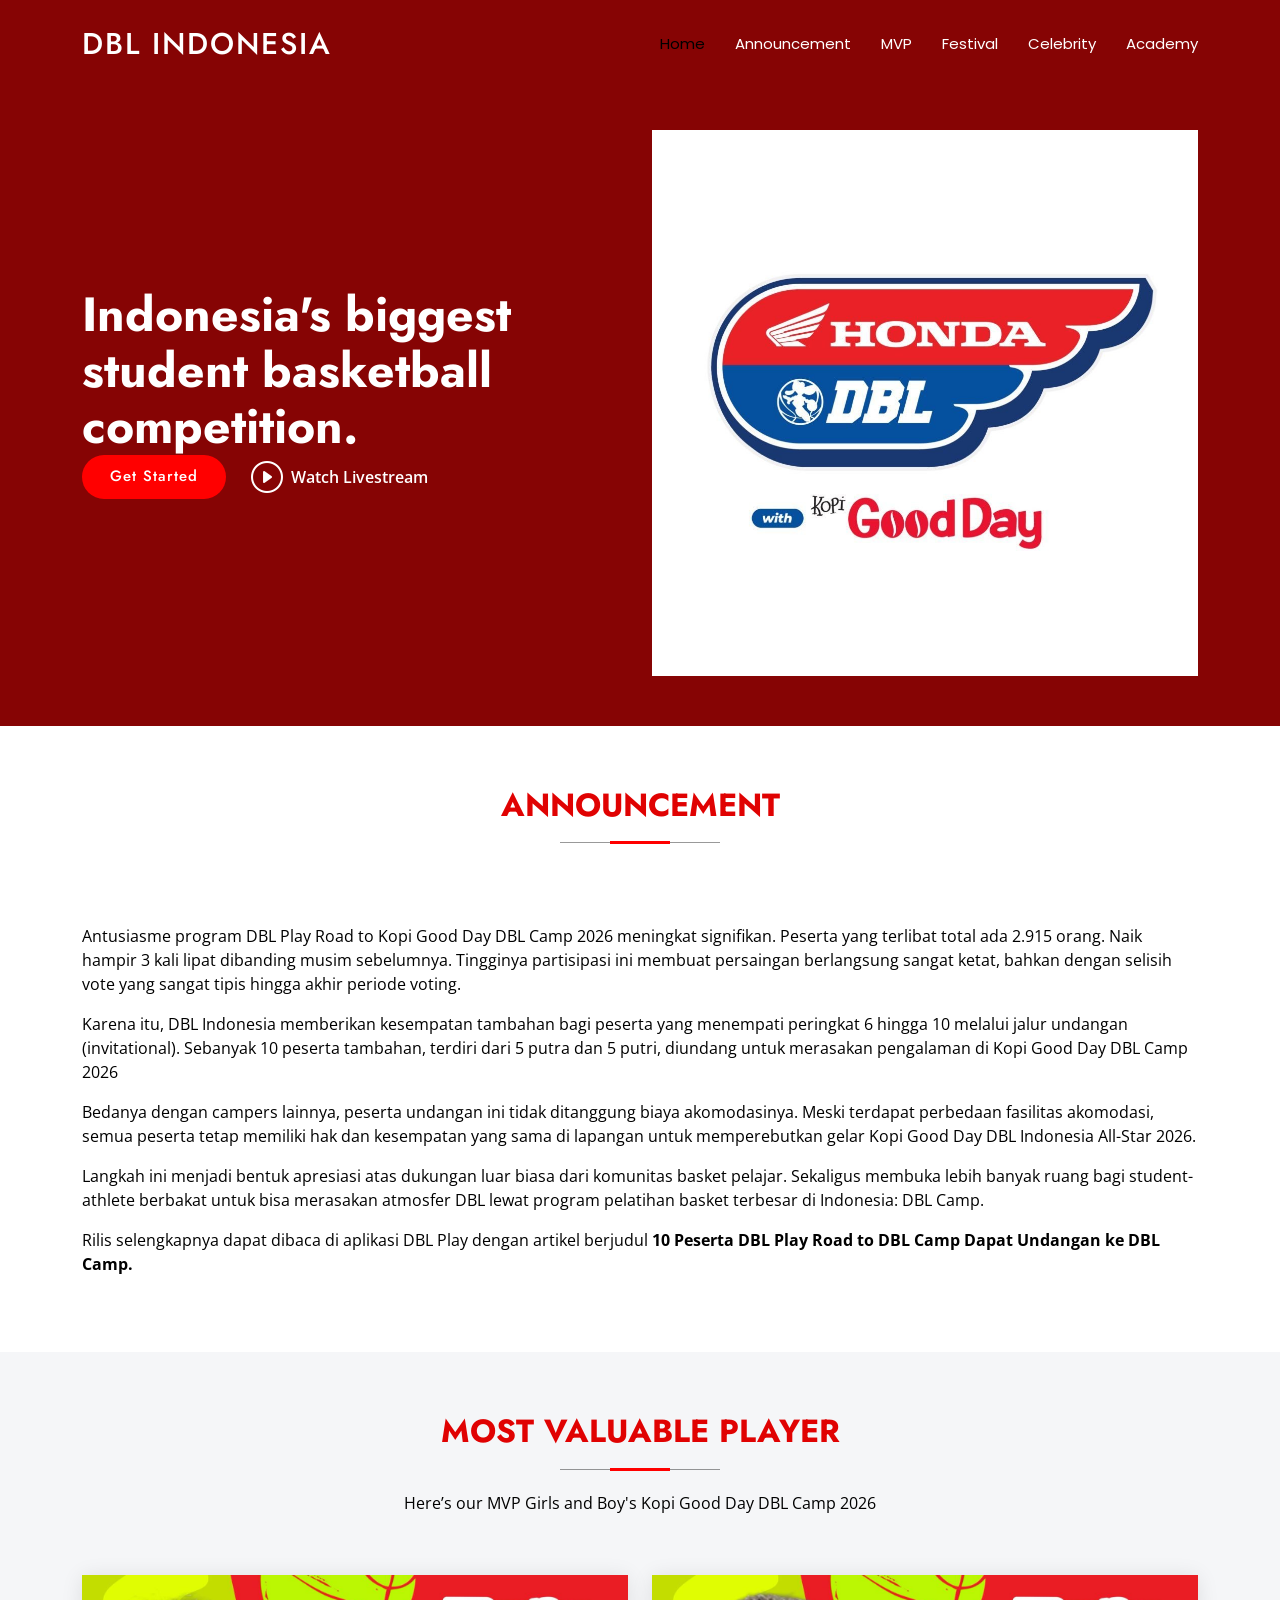
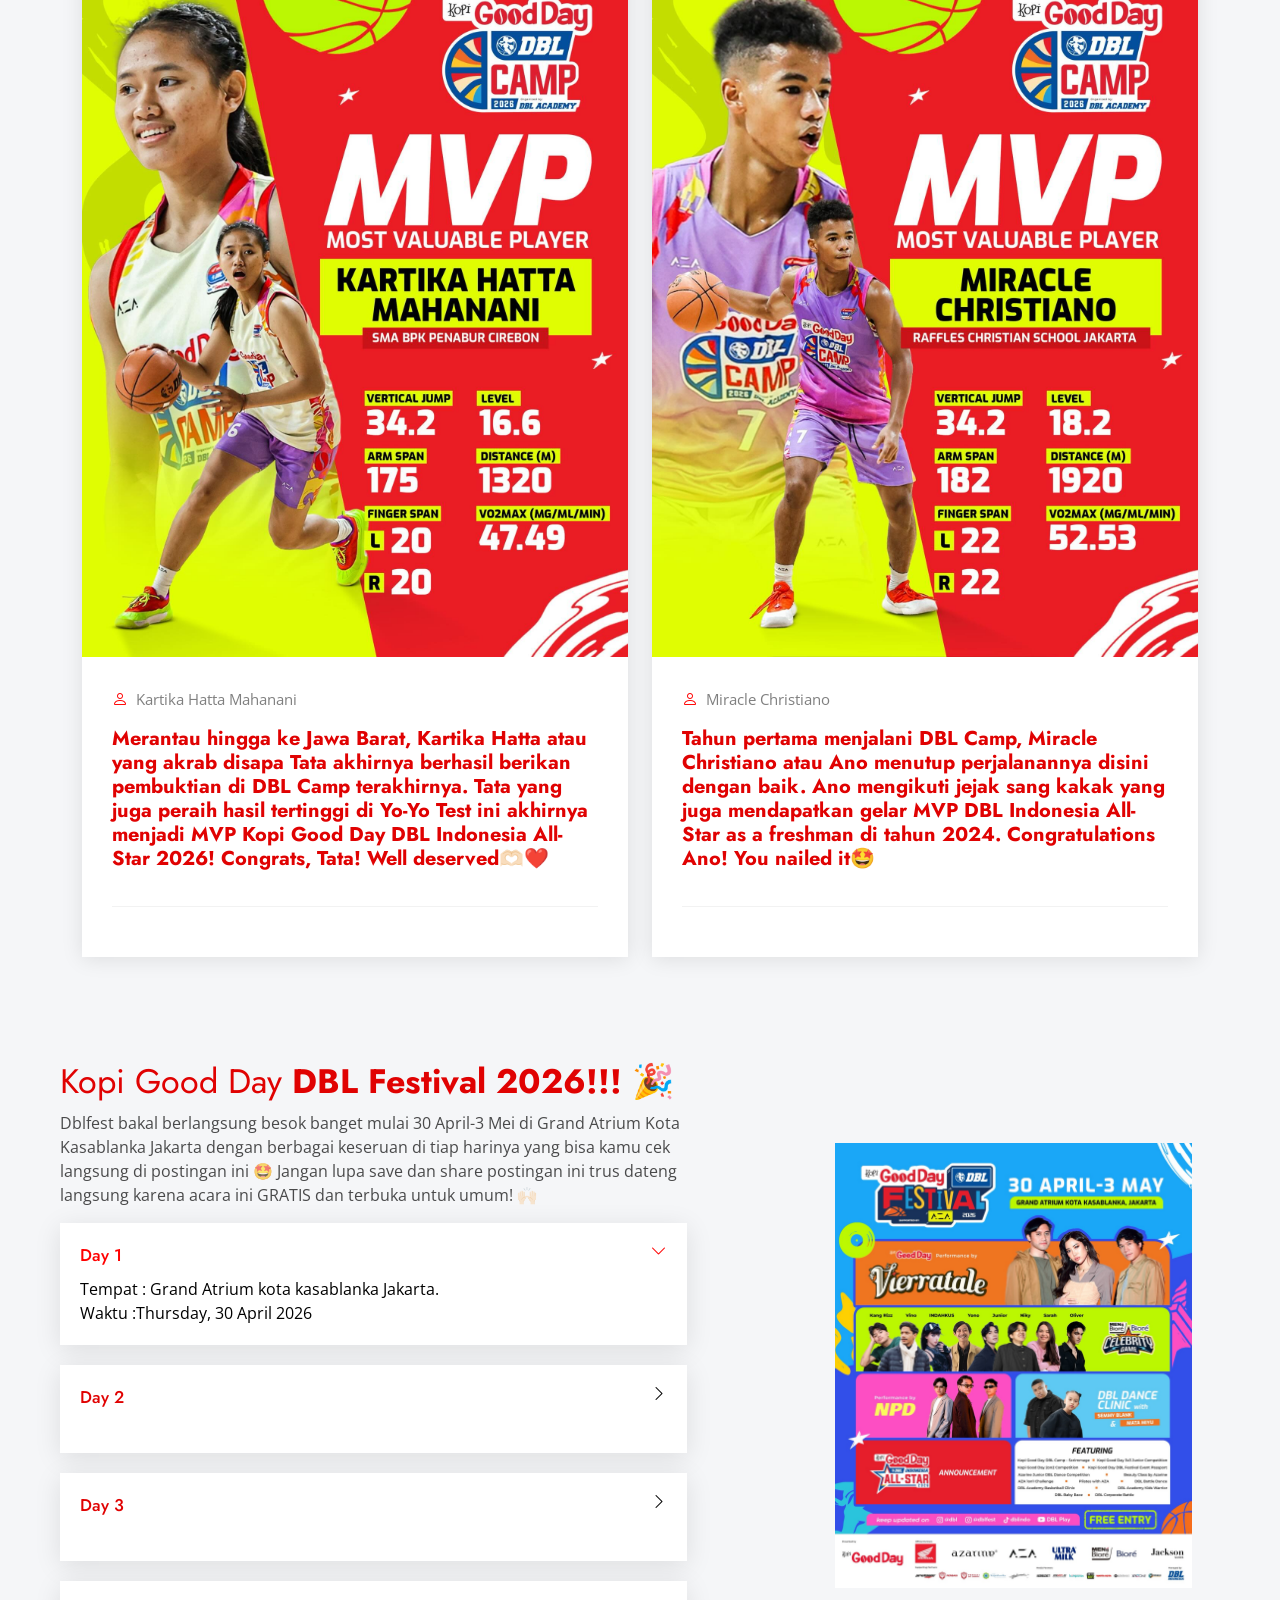
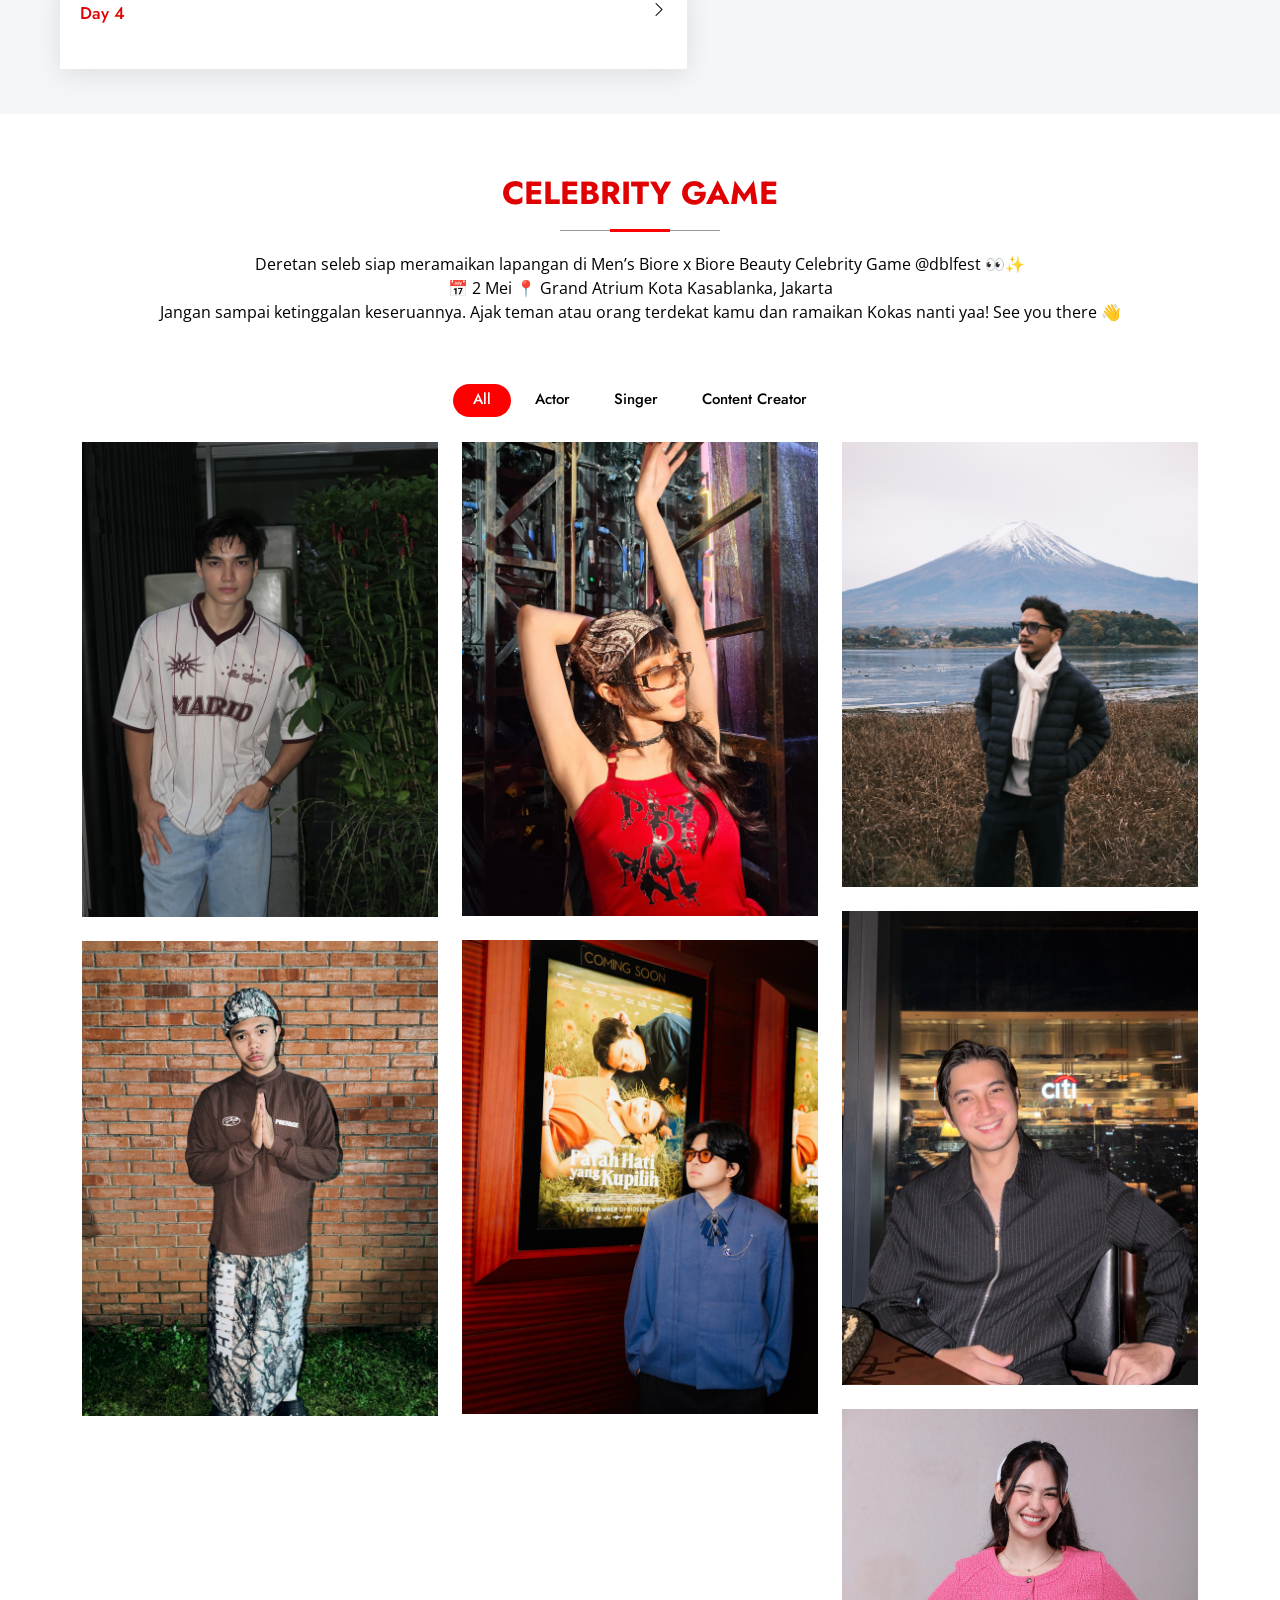
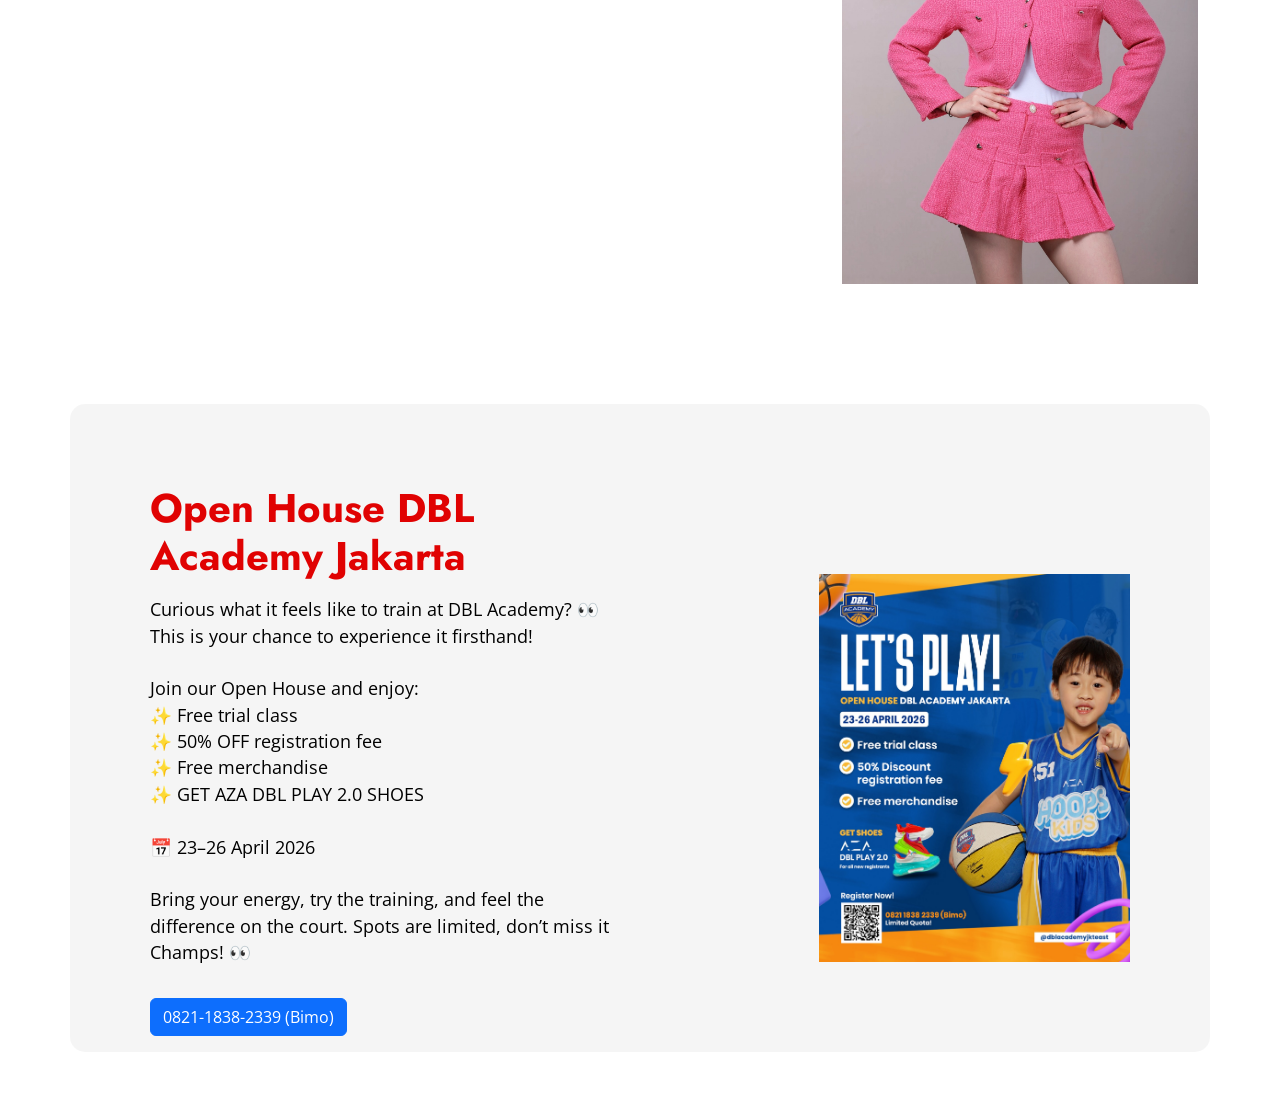
==== commit f2e2f1b2: "Tugas pra Ets" ====
--- a/tugas_ets.html
+++ b/tugas_ets.html
@@ -73,7 +73,7 @@
                         data-aos="zoom-out">
                         <h1>Indonesia's biggest student basketball competition.</h1>
                         <div class="d-flex">
-                            <a href="#hero" class="btn-get-started">Get Started</a>
+                            <a href="#announcement" class="btn-get-started">Get Started</a>
                             <a href="https://www.youtube.com/DBLTV"
                                 class="glightbox btn-watch-video d-flex align-items-center"><i
                                     class="bi bi-play-circle"></i><span>Watch Livestream</span></a>
